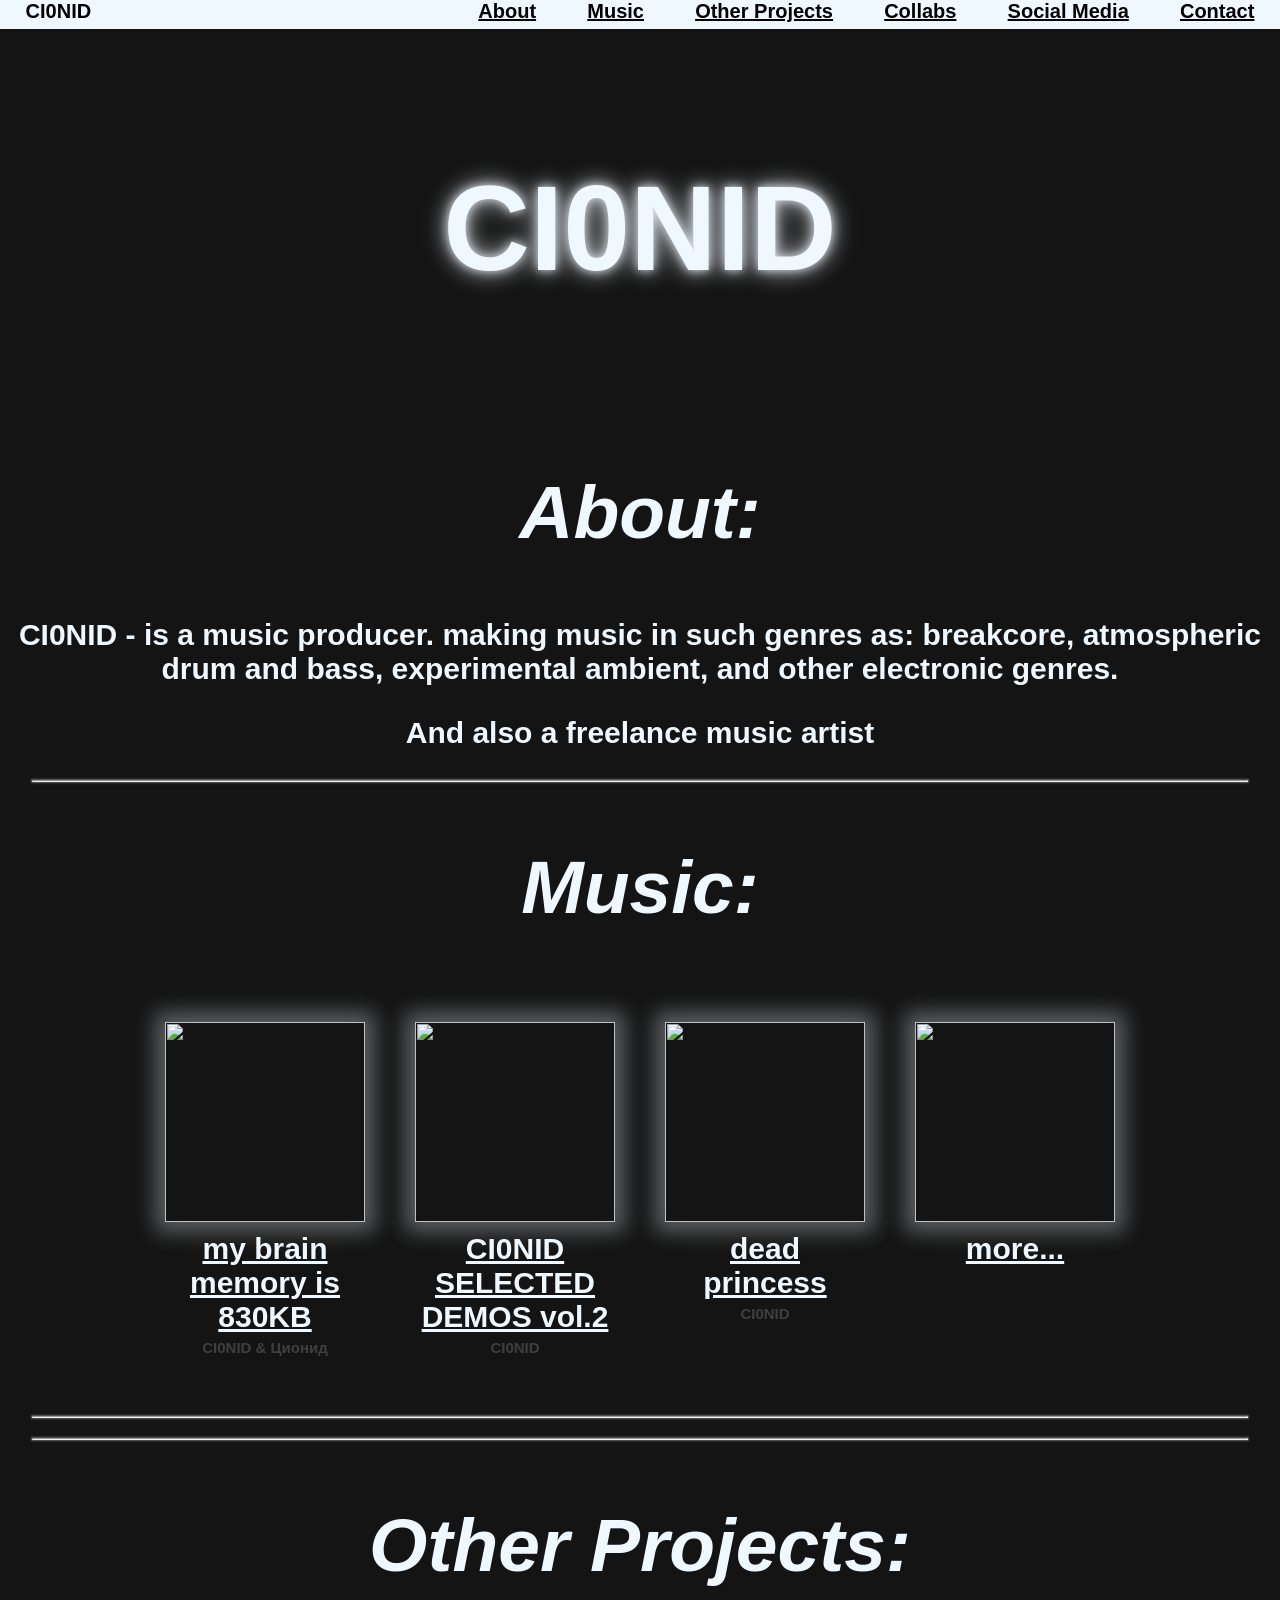
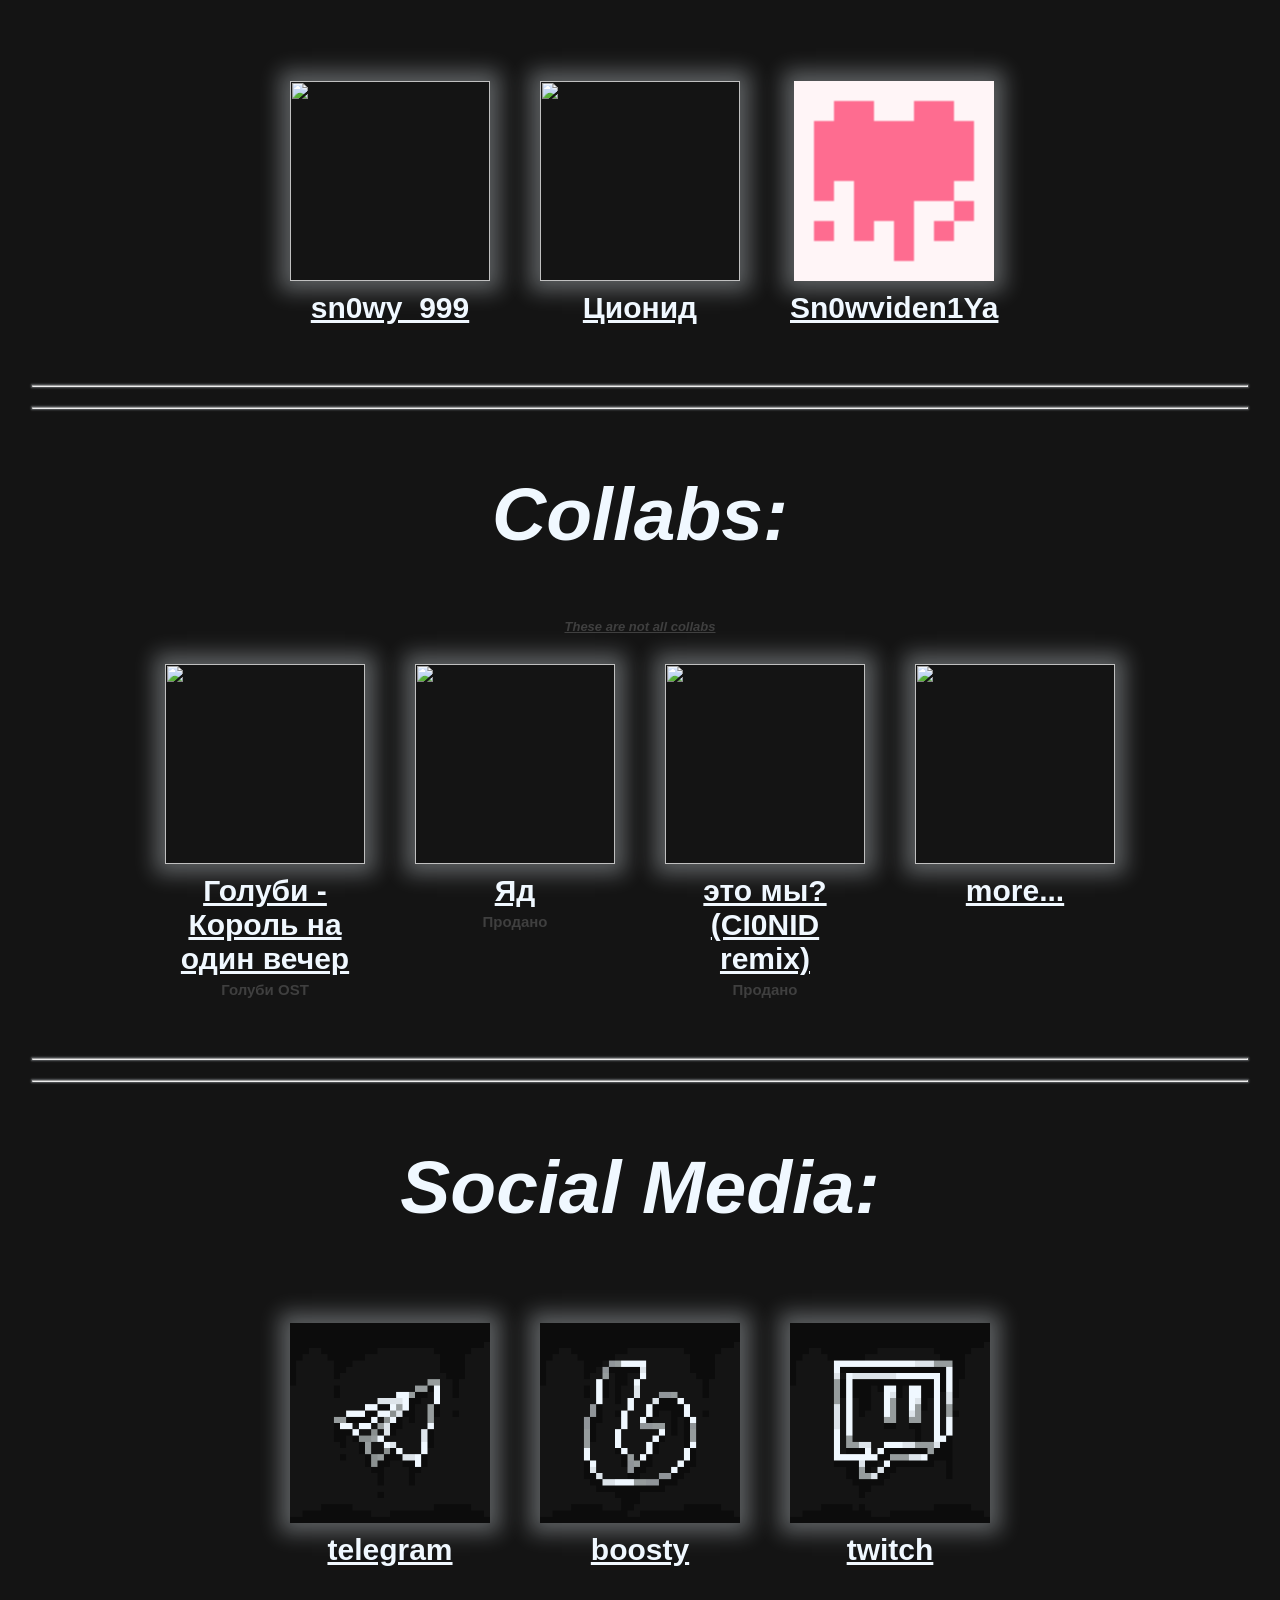
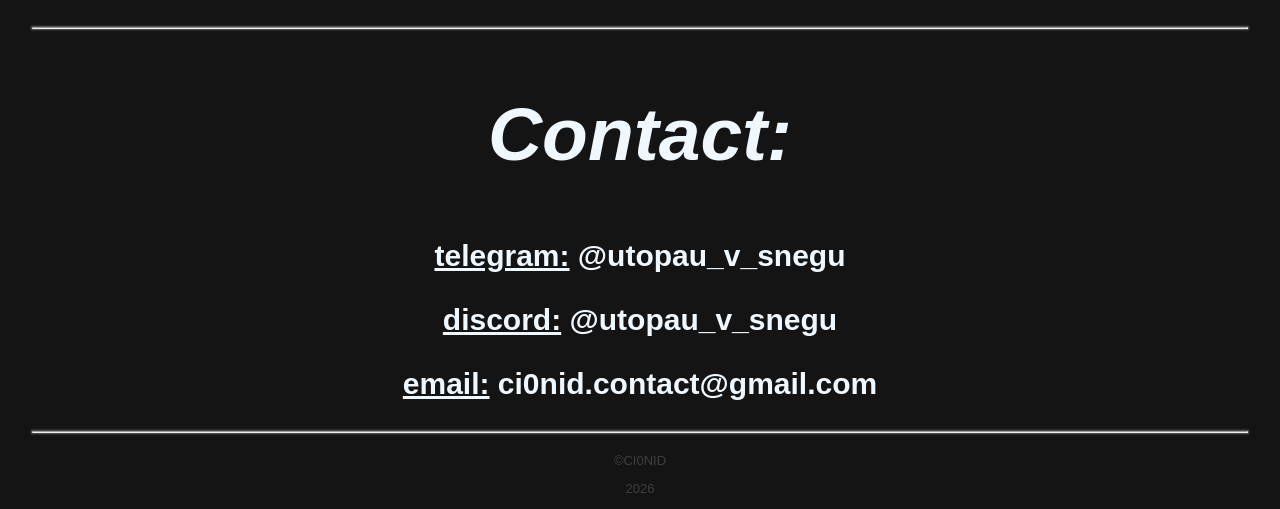
==== index.html @ 6df68ca6 "added my brain memory is 830kb" ====
<html>
  <head>
    <link rel="icon" href="">
    <title> CI0NID </title>
    <link rel="stylesheet" href="style.css" >
    <link rel="icon" href="pics/icon.jpg"/>
  </head>
  <body>
    <!-- 
     -->
    <section class="unRegularText">
      <div class="topnav">
        <span id="left">CI0NID</span>
        <!-- -->
        <span id="right"><a href="#Contact">Contact</a></span>
        <span id="right"><a href="#Social Media">Social Media</a></span>
        <span id="right"><a href="#Collabs">Collabs</a></span>
        <span id="right"><a href="#Other Projects">Other Projects</a></span>
        <span id="right"><a href="#Music">Music</a></span>
        <span id="right"><a href="#About">About</a></span>
      </div>
    </section>
    
    <section class="nothing">
      <h1>...</h1>
    </section>
    
  <section class="mainTitle-container">
    <div class="mainTitle">
      <h2>CI0NID</h2>
    </div>
  </section>
    
    <section class="About">
      <section class="title">
      <i> <h2 id="About"> About: </h2> </i>
      </section>
      <!-- -->
      <section class="regularText">
      <p> CI0NID - is a music producer. making music in such genres as: 
          breakcore, atmospheric drum and bass, experimental ambient, and other electronic genres. </p>
          <p> And also a freelance music artist </p>
      </section>
    </section>

    <section class="hr"> <hr> </section>

    <section class="Music">
      
      <section class="title">
      <i> <h2 id="Music"> Music: </h2> </i>
      </section>
      
      <section class="regularText">
        <div class="blocks">          

          <div class="block"> 
          <div class="hint">
            <!-- 1 -->
            <a href="https://band.link/khoi5">
            <img src="https://f4.bcbits.com/img/a3618417692_10.jpg" width="200" height="200" class="shadow"> 
            <div class="block_desc"> my brain memory is 830KB </div> </a>
            <div class="block_desc2"> CI0NID & Ционид </div>
            
            <div class="hint-content">
              <span id="decor"> <p> release date: </p> </span> <p> 28 Aug. 2026 </p>
              <br> <p> </p>
              <span id="decor"> <p> genre: </p> </span> <p>Breakcore, chiptune</p>
              <br> <p> </p>
              <span id="decor"> <p> release type: </p> </span> <p> Single </p>
            </div>

          </div>
        </div>

        <div class="block"> 
          <div class="hint">
            <!-- 2 -->
            <a href="https://band.link/KCGxO">
            <img src="https://music-bandlink.s3.yandex.net/img/bandlinks/cda740f5-0701-46ad-b7e4-15a58ca46d18_1120_1120.jpeg" width="200" height="200" class="shadow"> 
            <div class="block_desc"> CI0NID SELECTED DEMOS vol.2 </div> </a>
            <div class="block_desc2"> CI0NID </div>
            
            <div class="hint-content">
              <span id="decor"> <p> release date: </p> </span> <p> 14 Aug. 2026 </p>
              <br> <p> </p>
              <span id="decor"> <p> genre: </p> </span> <p>electronic, various</p>
              <br> <p> </p>
              <span id="decor"> <p> release type: </p> </span> <p> Album </p>
            </div>
            

          </div>
        </div>

        <div class="block"> 
          <div class="hint">
            <!-- 3 -->
            <a href="https://band.link/6anlf">
            <img src="https://avatars.yandex.net/get-music-content/17730916/224036f3.a.42144803-1/m1000x1000" width="200" height="200" class="shadow"> 
            <div class="block_desc"> dead princess </div> </a>
            <div class="block_desc2"> CI0NID </div>
            
            <div class="hint-content">
              <span id="decor"> <p> release date: </p> </span> <p> 10 Jul. 2026 </p>
              <br> <p> </p>
              <span id="decor"> <p> genre: </p> </span> <p> Breakcore, Jungle, dnb </p>
              <br> <p> </p>
              <span id="decor"> <p> release type: </p> </span> <p> Single </p>
            </div>


          </div>
        </div>

        <div class="block"> 
          <div class="hint">
            <a href="https://ci0nid.bandcamp.com">
            <img src="pics/more.png" width="200" height="200" class="shadow">
            <div class="block_desc"> more... </div> </a>

            <div class="hint-content">
              <p> more music in my bandcamp! </p>
              <br> <p> </p>
              <a href="music_links"> <p> other music links </p> </a>
            </div>

          </div>
        </div>

        </div>
        
      </section>
    </section>

    <section class="hr"> <hr> </section>

    <section class="hr"> <hr> </section>

    <section class="Other Projects">
      <section class="title">
      <i> <h2 id="Other Projects"> Other Projects: </h2> </i>
      </section>
      
      <section class="regularText">
        <div class="blocks">

          <div class="block"> 
            <div class="hint">
            <a href="sn0wy_999">
            <img src="pics/sn0wy_999 pfp.png" width="200" height="200" class="shadow"> 
            <div class="block_desc"> sn0wy_999 </div> </a>
            
            <div class="hint-content">
              <span id="decor"> <p> debute date: </p> </span> <p> 14 Nov. 2025 </p>
              <br> <p> </p>
              <span id="decor"> <p> genres: </p> </span> <p> vocaloid, witch house, shoegaze </p>
              <br> <p> </p>
              <span id="decor"> <p> status: </p> </span> <p> active </p>
            </div>

            </div>
          </div>

        <div class="block"> 
          <div class="hint">
            <a href="tsionid">
            <img src="pics/cionid pfp.jpg" width="200" height="200" class="shadow"> 
            <div class="block_desc"> Ционид </div> </a>
            
            <div class="hint-content">
              <span id="decor"> <p> debute date: </p> </span> <p> 14 Nov. 2022 </p>
              <br> <p> </p>
              <span id="decor"> <p> genres: </p> </span> <p>chiptune, ambient, experimental</p>
              <br> <p> </p>
              <span id="decor"> <p> status: </p> </span> <p>not active</p>
            </div>

          </div>
        </div>

        <div class="block"> 
          <div class="hint">
            <a href="Sn0wviden1Ya.htm">
            <img src="Sn0wviden1Ya_files\logo heart.png" width="200" height="200" class="shadow"> 
            <div class="block_desc"> Sn0wviden1Ya </div> </a>
            
            <div class="hint-content">
              <span id="decor"> <p> debute date: </p> </span> <p> 13 Dec. 2024 </p>
              <br> <p> </p>
              <span id="decor"> <p> genres: </p> </span> <p>Digital hardcore, krushclub, БJI3B0THRcore</p>
              <br> <p> </p>
              <span id="decor"> <p> status: </p> </span> <p>partly active</p>
            </div>

          </div>
        </div>

        </div>

      </section>
    </section>

    <section class="hr"> <hr> </section>

    <section class="hr"> <hr> </section>

    <section class="Collabs">
      <section class="title">
      <i> <h2 id="Collabs"> Collabs: </h2> </i>
      <i><span id="decor2"> These are not all collabs </span></i>
      </section>
      
      <section class="regularText">
        <div class="blocks">
          <!--
          <div class="block"> 
          <div class="hint">
            <a href="link">
            <img src="pics/img" width="200" height="200" class="shadow"> 
            <div class="block_desc"> name </div> </a>
            
            <div class="hint-content">
              <span id="decor"> <p> release date: </p> </span> <p> x x x </p>
              <br> <p> </p>
              <span id="decor"> <p> genre/genres: </p> </span> <p> "genres" </p>
              <br> <p> </p>
              <span id="decor"> <p> release type: </p> </span> <p> "release type" </p>
              <br> <p> </p>
              <span id="decor"> <p> appear in: </p> </span> <p> "appear in" </p>
              <br> <p> </p>
              <span id="decor"> <p> appears as: </p> </span> <p> "appear in" </p>
            </div>
            -->

            <div class="block"> 
          <div class="hint">
            <a href="https://band.link/zVZAW">
            <img src="https://avatars.yandex.net/get-music-content/17730916/1215f997.a.41311723-1/m1000x1000" width="200" height="200" class="shadow"> 
            <div class="block_desc"> Голуби - Король на один вечер </div> </a>
            <div class="block_desc2"> Голуби OST </div>
            
            <div class="hint-content">
              <span id="decor"> <p> release date: </p> </span> <p> 10 Apr. 2026 </p>
              <br> <p> </p>
              <span id="decor"> <p> genre/genres: </p> </span> <p> Ambient, Jazz </p>
              <br> <p> </p>
              <span id="decor"> <p> release type: </p> </span> <p> EP </p>
              <br> <p> </p>
              <span id="decor"> <p> appear in: </p> </span> <p> All </p>
              <br> <p> </p>
              <span id="decor"> <p> appears as: </p> </span> <p> CI0NID </p>
            </div>
          </div>
          </div>

          <div class="block"> 
          <div class="hint">
            <a href="https://band.link/9xiKg">
            <img src="https://avatars.yandex.net/get-music-content/16464214/236b472c.a.38928883-1/m1000x1000" width="200" height="200" class="shadow"> 
            <div class="block_desc"> Яд </div> </a>
            <div class="block_desc2"> Продано </div>
            
            <div class="hint-content">
              <span id="decor"> <p> release date: </p> </span> <p> 26 Dec. 2025 </p>
              <br> <p> </p>
              <span id="decor"> <p> genre/genres: </p> </span> <p> liquid dnb, dnb </p>
              <br> <p> </p>
              <span id="decor"> <p> release type: </p> </span> <p> Album </p>
              <br> <p> </p>
              <span id="decor"> <p> appear in: </p> </span> <p> bassist </p>
              <br> <p> </p>
              <span id="decor"> <p> appears as: </p> </span> <p> CI0NID, sn0wy_999 </p>
            </div>

          </div>
        </div>

          <div class="block"> 
          <div class="hint">
            <a href="https://prodano2.bandcamp.com/track/ci0nid-remix/">
            <img src="https://avatars.yandex.net/get-music-content/16464214/8970bf29.a.37737210-1/m1000x1000" width="200" height="200" class="shadow"> 
            <div class="block_desc"> это мы? (CI0NID remix) </div> </a>
            <div class="block_desc2"> Продано </div>
            
            <div class="hint-content">
              <span id="decor"> <p> release date: </p> </span> <p> 29 Aug. 2025 </p>
              <br> <p> </p>
              <span id="decor"> <p> genre/genres: </p> </span> <p> breakcore, atmospheric dnb </p>
              <br> <p> </p>
              <span id="decor"> <p> release type: </p> </span> <p> remix, single </p>
              <br> <p> </p>
              <span id="decor"> <p> appear in: </p> </span> <p> это мы? (CI0NID remix) </p>
              <br> <p> </p>
              <span id="decor"> <p> appears as: </p> </span> <p> CI0NID </p>
            </div>

          </div>
        </div>

        

            <div class="block"> 
            <div class="hint">
            <a href="collabs">
            <img src="pics/more.png" width="200" height="200" class="shadow">
            <div class="block_desc"> more... </div> </a>

            <div class="hint-content">
              <p> more collabs </span> </p>
            </div>

          </div>
        </div>

          

        </div>

        </section>
      </section>

    <section class="hr"> <hr> </section>

    <section class="hr"> <hr> </section>

    <section class="Other Projects">
      <section class="title">
      <i> <h2 id="Social Media"> Social Media: </h2> </i>
      </section>
      
      <section class="regularText">
        <div class="blocks">

          <div class="block"> 
          <div class="hint">
            <a href="https://t.me/ci0nid">
            <img src="pics/tg icon.png" width="200" height="200" class="shadow"> 
            <div class="block_desc"> telegram </div> </a>
            
            <div class="hint-content">
              <span id="center"><span id="decor"> <p> <a href="https://t.me/ci0nid">t.me/ci0nid</a> </p> </span> </span>
            </div>

          </div>
        </div>

        <div class="block"> 
          <div class="hint">
            <a href="https://boosty.to/ci0nid">
            <img src="pics/boosty icon.png" width="200" height="200" class="shadow"> 
            <div class="block_desc"> boosty </div> </a>
            
            <div class="hint-content">
              <span id="center"><span id="decor"> <p> <a href="https://boosty.to/ci0nid">boosty.to/ci0nid</a> </p> </span> </span>
            </div>

          </div>
        </div>

        <div class="block"> 
          <div class="hint">
            <a href="https://www.twitch.tv/ci0nid_">
            <img src="pics/twitch icon.png" width="200" height="200" class="shadow"> 
            <div class="block_desc"> twitch </div> </a>
            
            <div class="hint-content">
              <span id="center"><span id="decor"> <p> <a href="https://www.twitch.tv/ci0nid_">www.twitch.tv/ci0nid_</a> </p> </span> </span>
            </div>

          </div>
        </div>

        </div>

        </section>
      </section>

    <section class="hr"> <hr> </section>

    <section class="Contact">
      <section class="title">
      <i> <h2 id="Contact"> Contact: </h2> </i>
      </section>
      
      <section class="regularText">
        <p> <span id="decor"> telegram:</span> @utopau_v_snegu
        <p> <span id="decor">discord:</span> @utopau_v_snegu
        <p> <span id="decor">email:</span> ci0nid.contact@gmail.com
      </section>
    </section>

    <section class="hr"> <hr> </section>
    
    <section class="smallTextAtTheEndOfPage">
      <p> ©CI0NID </p>
      <p> 2026 </p>
    </section>

    <!-- 
    <section class="nothing">
      <h1>...</h1>
    </section>

    <h1> SITE UNDER DEVELOPMENT </h1>
    <h1> SITE UNDER DEVELOPMENT </h1>
    <h1> SITE UNDER DEVELOPMENT </h1>
    <h1> SITE UNDER DEVELOPMENT </h1>
    
    <p> hello world! </p>
    -->

    <!--




            <a href="https://band.link/wXulC">
            <img src="https://avatars.yandex.net/get-music-content/17696724/6a279299.a.41863887-1/m1000x1000" width="200" height="200" class="shadow"> 
            <div class="block_desc"> sad tracks for deep sorrow </div> </a>
            <div class="block_desc2"> CI0NID (feat. leyt1kk, m0onray) </div>
            
            <div class="hint-content">
              <span id="decor"> <p> release date: </p> </span> <p> 12 Jun. 2026 </p>
              <br> <p> </p>
              <span id="decor"> <p> genre: </p> </span> <p> Breakcore, Jungle, dnb </p>
              <br> <p> </p>
              <span id="decor"> <p> release type: </p> </span> <p> Album </p>
            </div>



            <a href="https://band.link/iQ5PS">
            <img src="https://avatars.yandex.net/get-music-content/19752797/16774ebd.a.41890746-1/m1000x1000" width="200" height="200" class="shadow"> 
            <div class="block_desc"> <span id="perenos">ch1ldr3nsdraw1ngs</span> </div> </a>
            <div class="block_desc2"> sn0wy_999 </div>
            
            <div class="hint-content">
              <span id="decor"> <p> release date: </p> </span> <p> 22 May. 2026 </p>
              <br> <p> </p>
              <span id="decor"> <p> genre: </p> </span> <p>shoegaze, vocaloid, V A P O R W A V E </p>
              <br> <p> </p>
              <span id="decor"> <p> release type: </p> </span> <p> Single </p>
            </div>



            <a href="https://band.link/Hcnvm">
            <img src="https://avatars.yandex.net/get-music-content/17740720/d5fad63a.a.41423672-1/m1000x1000" width="200" height="200" class="shadow"> 
            <div class="block_desc"> memories-delete-083 </div> </a>
            <div class="block_desc2"> CI0NID & sn0wy_999 </div>
            
            <div class="hint-content">
              <span id="decor"> <p> release date: </p> </span> <p> 24 Apr. 2026 </p>
              <br> <p> </p>
              <span id="decor"> <p> genre: </p> </span> <p> atmospheric DnB, DnB, vocaloid</p>
              <br> <p> </p>
              <span id="decor"> <p> release type: </p> </span> <p> single </p>
            </div>


            <a href="https://band.link/E8jlS">
            <img src="pics\thumbn png.png" width="200" height="200" class="shadow"> 
            <div class="block_desc"> CI0NID SELECTED DEMOS vol.1 </div> </a>
            <div class="block_desc2"> CI0NID </div>
            
            <div class="hint-content">
              <span id="decor"> <p> release date: </p> </span> <p> 23 Jan. 2026 </p>
              <br> <p> </p>
              <span id="decor"> <p> genre: </p> </span> <p>electronic, various</p>
              <br> <p> </p>
              <span id="decor"> <p> release type: </p> </span> <p> Album </p>
            </div>

            <a href="https://ci0nid.bandcamp.com/track/limited">
            <img src="https://avatars.yandex.net/get-music-content/16616584/f307822f.a.38928865-1/m1000x1000" width="200" height="200" class="shadow">
            <div class="block_desc"> limited </div> </a>
            <div class="block_desc2"> CI0NID, sn0wy_999 </div>

            <div class="hint-content">
              <span id="decor"> <p> release date: </p> </span> <p> 28 Nov. 2025 </p>
              <br> <p> </p>
              <span id="decor"> <p> genre: </p> </span> <p>atmospheric dnb, breakcore, vocaloid</p>
              <br> <p> </p>
              <span id="decor"> <p> release type: </p> </span> <p> single </p>
            </div>

          </div>
        </div>


            <a href="https://ci0nid.bandcamp.com/track/cant">
            <img src="https://avatars.yandex.net/get-music-content/14270105/c8e6017a.a.38911728-1/m1000x1000" width="200" height="200" class="shadow">
            <div class="block_desc"> cant </div> </a>
            <div class="block_desc2"> sn0wy_999, CI0NID </div>

            <div class="hint-content">
              <span id="decor"> <p> release date: </p> </span> <p> 14 Nov. 2025 </p>
              <br> <p> </p>
              <span id="decor"> <p> genre: </p> </span> <p>atmospheric, witch house, vocaloid</p>
              <br> <p> </p>
              <span id="decor"> <p> release type: </p> </span> <p> single </p>
            </div>


            <a href="https://ci0nid.bandcamp.com/track/memories">
            <img src="https://avatars.yandex.net/get-music-content/16334817/1d99c06d.a.37424199-1/m1000x1000" width="200" height="200" class="shadow">
            <div class="block_desc"> memories </div> </a>
            <div class="block_desc2"> CI0NID </div>

            <div class="hint-content">
              <span id="decor"> <p> release date: </p> </span> <p> 1 Aug. 2025 </p>
              <br> <p> </p>
              <span id="decor"> <p> genre: </p> </span> <p>atmospheric dnb, breakcore</p>
              <br> <p> </p>
              <span id="decor"> <p> release type: </p> </span> <p> single </p>
            </div>


            <a href="https://ci0nid.bandcamp.com/track/yume">
            <img src="https://avatars.yandex.net/get-music-content/15406468/a4e7e0c8.a.38097640-1/m1000x1000" width="200" height="200" class="shadow"> 
            <div class="block_desc"> 夢 (yume) </div> </a>
            <div class="block_desc2"> CI0NID </div>
            
            <div class="hint-content">
              <span id="decor"> <p> release date: </p> </span> <p> 19 Sep. 2025 </p>
              <br> <p> </p>
              <span id="decor"> <p> genre: </p> </span> <p>dance, dnb</p>
              <br> <p> </p>
              <span id="decor"> <p> release type: </p> </span> <p> single </p>
            </div>


            <a href="https://band.link/V2zR0">
            <img src="https://avatars.yandex.net/get-music-content/17655650/1b865567.a.40627959-1/m1000x1000" width="200" height="200" class="shadow"> 
            <div class="block_desc"> the cats purr can save your life </div> </a>
            <div class="block_desc2"> CI0NID ft. sn0wy_999 </div>
            
            <div class="hint-content">
              <span id="decor"> <p> release date: </p> </span> <p> 6 Mar. 2026 </p>
              <br> <p> </p>
              <span id="decor"> <p> genre: </p> </span> <p>breakcore, Jungle, DnB, vocaloid</p>
              <br> <p> </p>
              <span id="decor"> <p> release type: </p> </span> <p> Album </p>
            </div>
            

            <a href="https://band.link/oSZea">
            <img src="https://avatars.yandex.net/get-music-content/17681324/25e52198.a.41018662-1/m1000x1000" width="200" height="200" class="shadow"> 
            <div class="block_desc"> I should stop dreaming / Failure </div> </a>
            <div class="block_desc2"> sn0wy_999 </div>
            
            <div class="hint-content">
              <span id="decor"> <p> release date: </p> </span> <p> 27 Mar. 2026 </p>
              <br> <p> </p>
              <span id="decor"> <p> genre: </p> </span> <p>vocaloid, witch house, shoegaze</p>
              <br> <p> </p>
              <span id="decor"> <p> release type: </p> </span> <p> EP </p>
            </div>

          </div>
        </div>
      -->

  </body>
---- style.css ----
body {
  background-color: #141414;
  color: aliceblue;
  font-family: Verdana, Geneva, Tahoma, sans-serif;
  
  margin: 0;
  
  
}

a:link {color: aliceblue;}
a:visited {color: aliceblue;}

.smallTextAtTheEndOfPage{
  color: #3f3f3f;
  font-size: small;
  text-align: center;
}

.title {
  font-size: 50;
  font-style: italic;
  text-align: center;
  font-weight: 900;
}

.mainTitle-container {
  display: block;
  height: auto; 
  min-height: 100px; 
  overflow: hidden; 
  position: relative;
  text-align: center;
  padding: 20px 0; 
  z-index: -1;
}

.mainTitle {
  font-size: 80px;
  text-align: center;
  font-weight: 900;
  color: aliceblue;
  text-shadow: 
    0 0 10px rgba(240, 248, 255, 0.8),
    0 0 20px rgba(240, 248, 255, 0.6),
    0 0 30px rgba(240, 248, 255, 0.4);
  animation: waterPulse 2s ease-in-out infinite;
  transform-origin: center;
  display: inline-block;
  margin: 0;
  padding: 0;
  line-height: 1;
  position: relative; 
  z-index: 1; 
}

@keyframes waterPulse {
  0%, 100% {
    transform: scale(1) translateY(0);
    text-shadow: 
      0 0 30px rgba(240, 248, 255, 0.4);
    filter: hue-rotate(0deg) blur(0px);
  }
  50% {
    transform: scale(1.03) translateY(-2px);
    text-shadow: 
      0 0 45px rgba(240, 248, 255, 0.6);
    filter: hue-rotate(5deg) blur(0.3px);
  }
}

.regularText {
  font-size: 30;
  text-align: center;
  font-weight: 900;
}

.unRegularText {
  font-size: 20;
  font-weight:bold;
  a:visited {color: black;}
  a:link {color: black;}
}

.topnav {
  position: fixed;
  background-color: aliceblue;
  top: auto;
  width: 100%;
  height:fit-content;
  padding-bottom: 0.5%;
  padding-top: 0%;
  color: black;
  a:visited {color: black;}
  a:link {color: black;}
  z-index: 3;
}

#left{
     float:left;
     margin-left: 2%;
}
#right{
     float:right;
     margin-right: 2%;
     margin-left: 2%;
}
#center{
     text-align: center;
}

#decor{
     text-decoration: underline;
}

#space{
     text-decoration: none;
     color: #141414;
}

#decor2{
     text-decoration: underline;
     color: #3f3f3f;
     font-size: small
}

#sn0wy_text_999{
  color: #fb607f;
}

.nothing{
  color: #141414;
  text-align: center;
}


.hint{
  position: relative;
  display: inline-block;
  width: fit-content;
  margin: 0 auto;
  transition: all 0.3s ease;
}

.hint-content{
  max-height: 0;
  opacity: 0;
  overflow: hidden;
  position: relative;
  background-color: aliceblue;
  min-width: 160px;
  z-index: 1;
  transform: scaleY(0);
  transform-origin: top;
  transition: all 0.3s ease;
  color: black;
  margin-top: 10px;
  max-width: 95%;
  font-size: medium;
  font-weight: 1000;
  text-align: left;
  a:visited {color: black}
  a:link {color: black;}
}

.hint:hover .hint-content {
  max-height:1000;
  opacity: 1;
  transform: scaleY(1);
  padding: 12px 16px;
}

.hint:hover {
  padding-bottom: auto;
}

.hint-content p {
  margin: 8px 0;
  color: black;
} 

.hr {
  background-color: aliceblue;
  height: 2px;
  width: 95%;
  margin: 20px auto;
  box-shadow: 0px 0px 2px 1px rgba(240, 248, 255, 0.33);
} 

.shadow{
  box-shadow: 0px 0px 20px 10px rgba(240, 248, 255, 0.33);
}

.blocks {
    display: flex;
    justify-content: center;
    flex-wrap: wrap;
    gap: 30px;
    padding: 20px;
}

.block {
    text-align: center;
    width: 200px;
    color: aliceblue;
    display: flex;
    flex-direction: column;
    align-items: center;
    margin: 10px;
} 

#perenos {
  word-break: break-all; 
}

.block_desc {
  margin-top: 10px;
  font-size: 30px;
  text-align: center;
}

.block_desc2 {
  margin-top: 5px;
  color: #3f3f3f;
  font-size: 15px;
  text-align: center;
  text-decoration:none;
}

/*.hint{
  position: relative;
  display: inline-block;
}

.hint-content{
  display: none;
  position: absolute;
  background-color: #f1f1f1;
  min-width: 160px;
  box-shadow: 0px 8px 16px 0px rgba(0,0,0,0.2);
  z-index: 1;
  transform: scaleY(0)
}

.hint:hover .hint-content {display: block; z-index: 2; transform: scaleY(1); } .hr {margin: auto; transition: margin-bottom 0.4s ease;}

.hint-content a {
    color: black;
    padding: 12px 16px;
    text-decoration: none;
    display: block;
}

.hr{
  background-color: aliceblue;
  height: 0.5%;
  width: 95%;
  margin: 3%;
  position: static;
  box-shadow: 0px 0px 2px 1px rgba(240, 248, 255, 0.33);
}*/

/*
.block {
    text-align: center;
    width: 150px;
    background-color: #1a1a1a;
    color: white;
    display: inline;
    justify-content: center;
    margin: auto;
    gap: 15%;
    flex-direction: row;
}

.block_desc {
  display: flex;
  flex-direction: column;
  justify-content: space-between;
}
*/

/*
.leftText {
  text-align: left;
  margin: 2%;
}

.rightText {
  text-align: right;
  margin: 2%;
}
*/
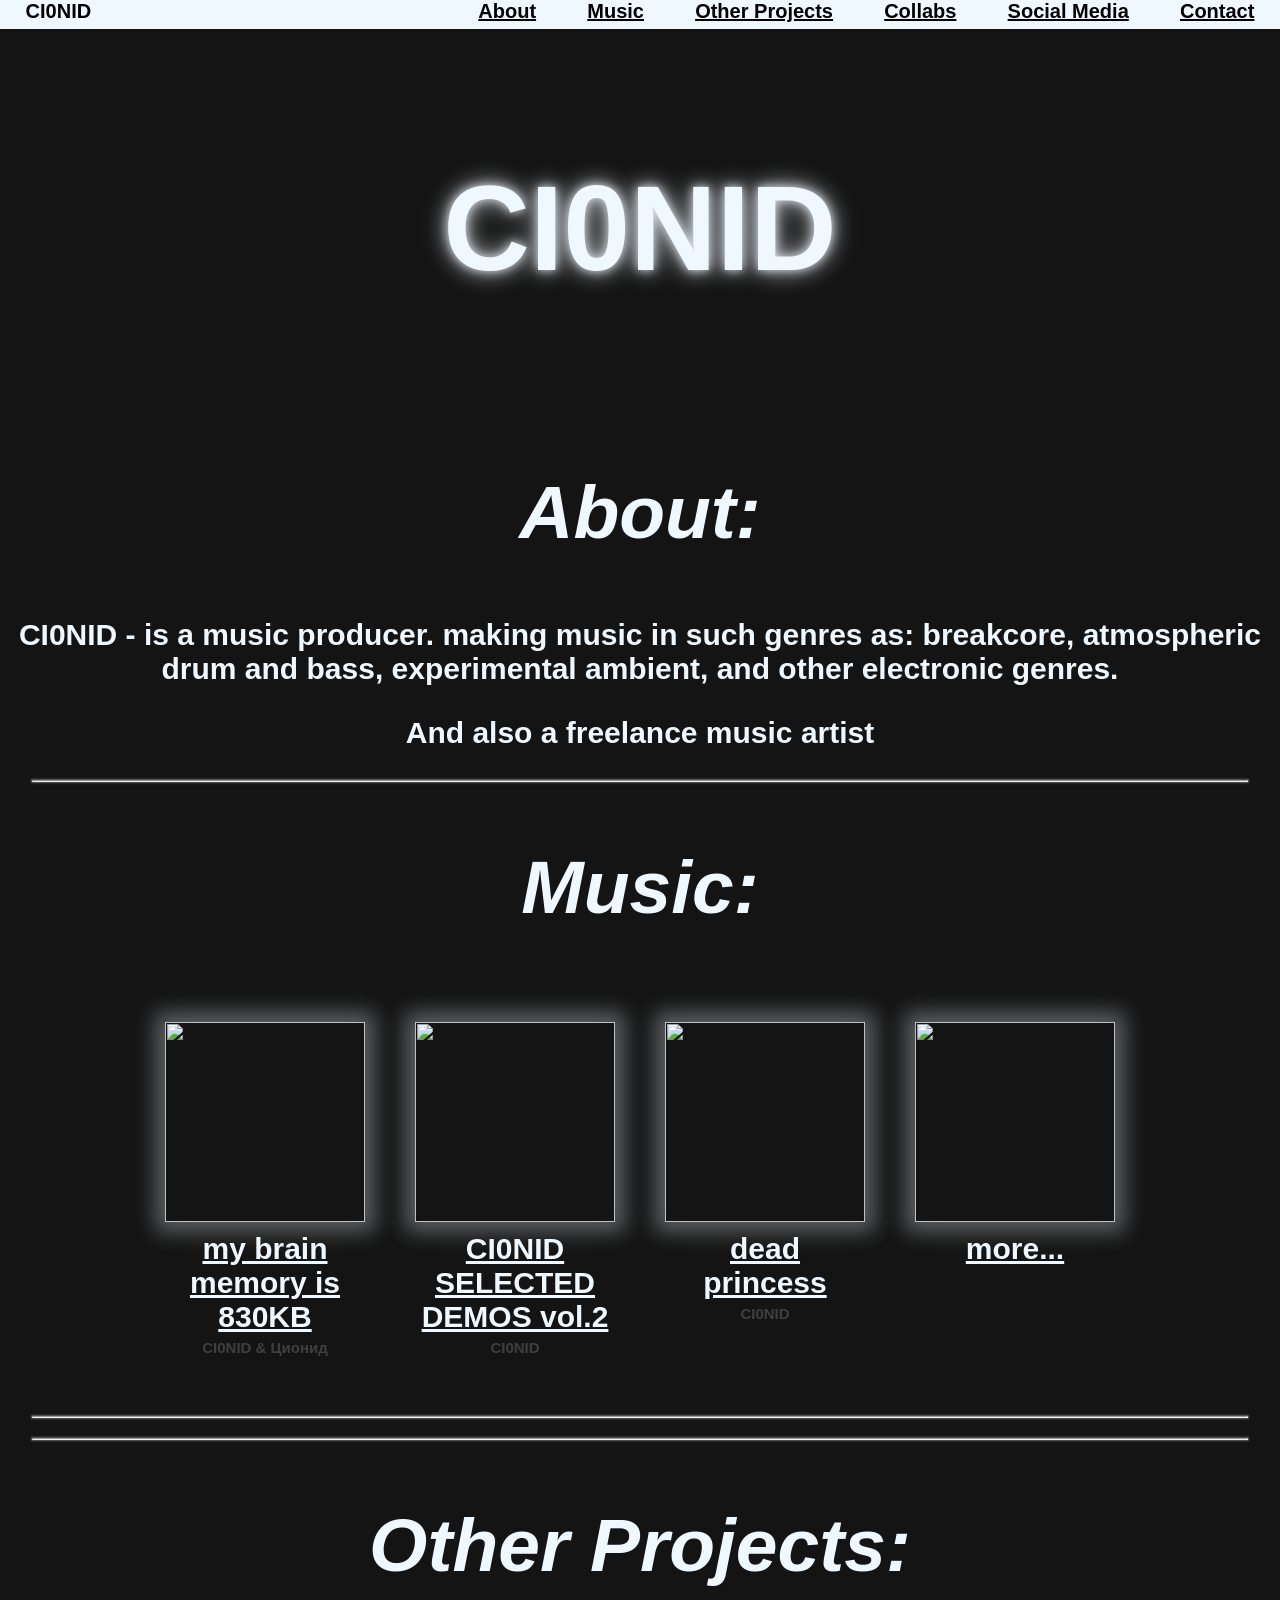
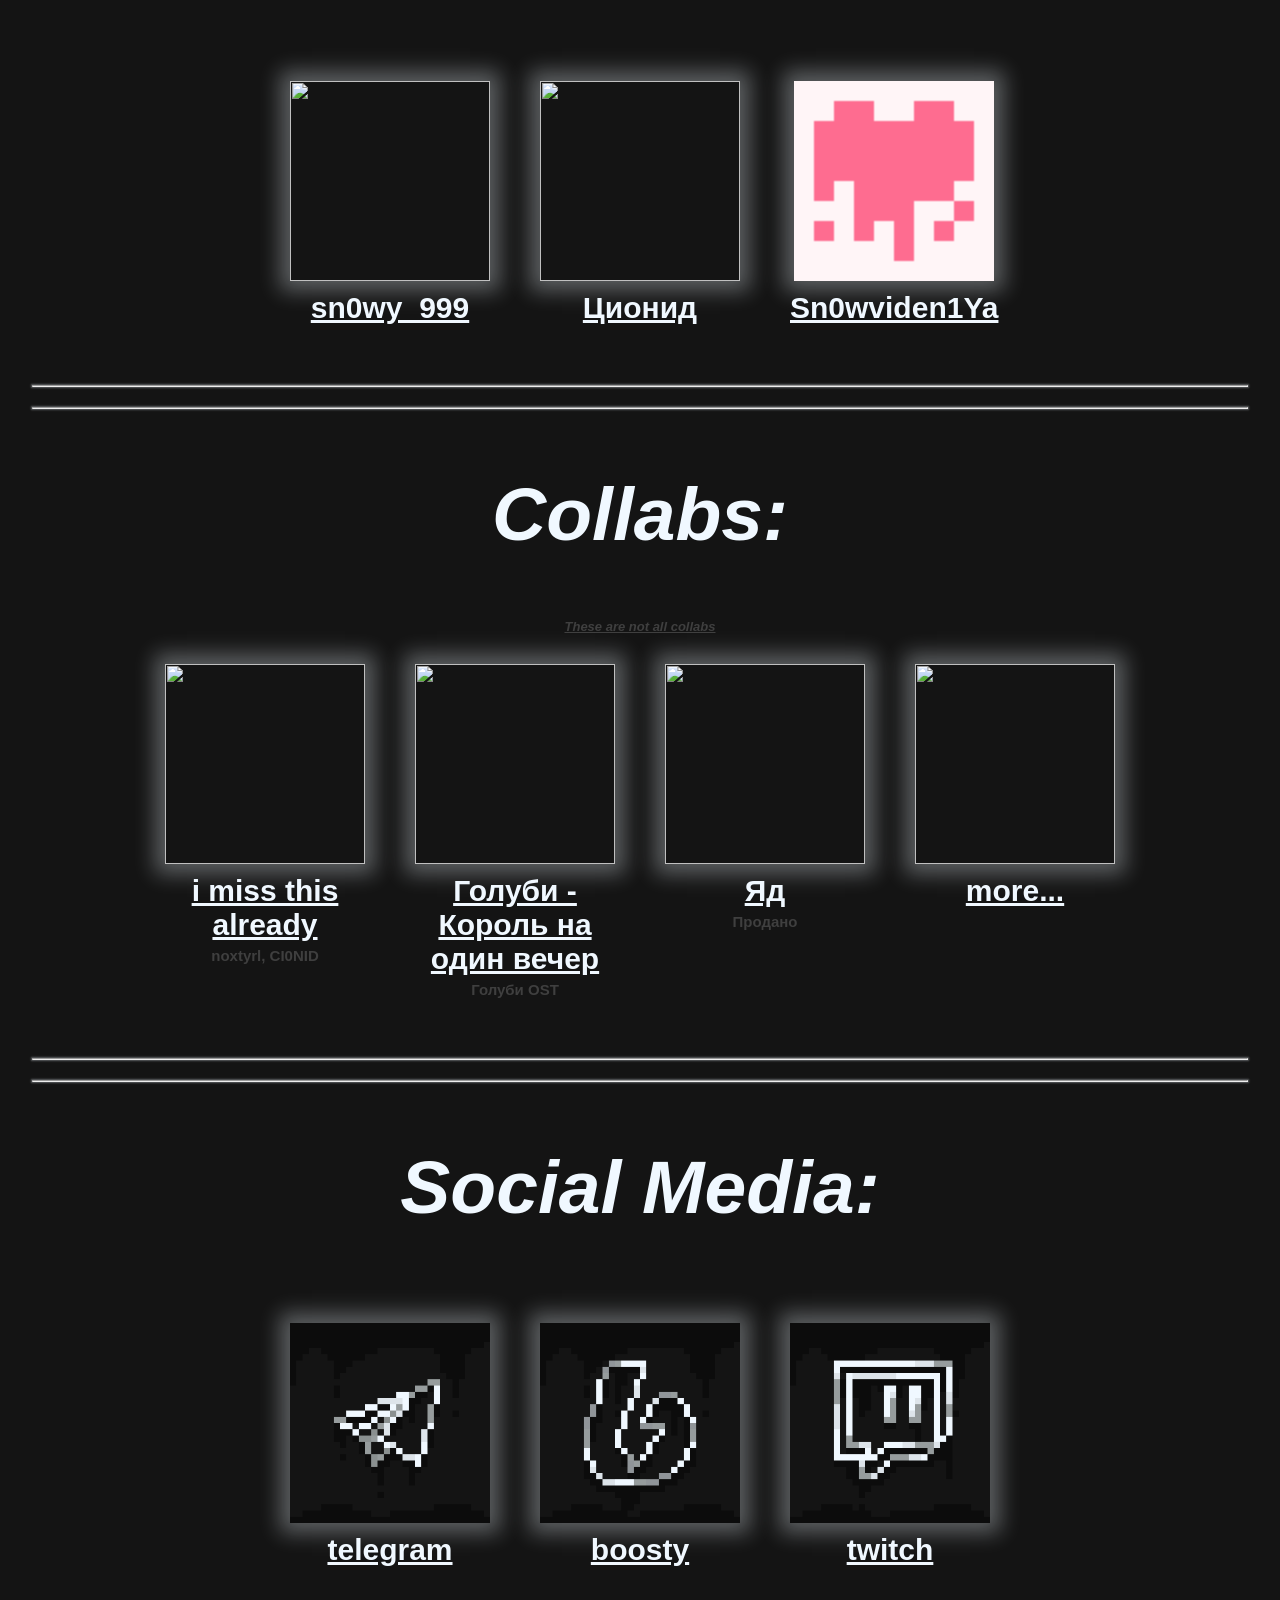
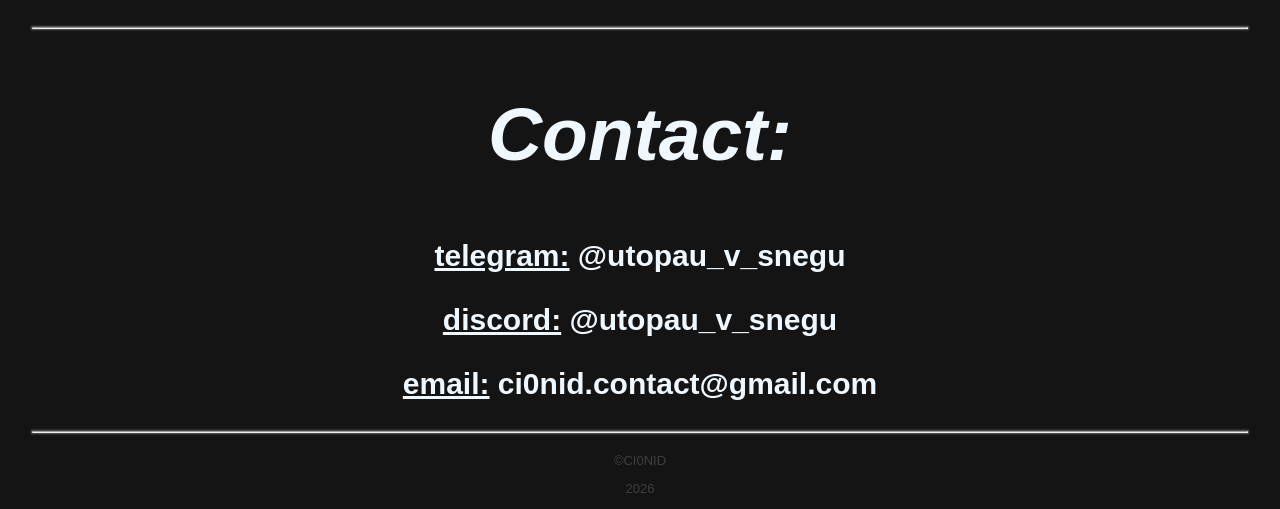
==== commit c978f47c: "added i miss this already" ====
--- a/index.html
+++ b/index.html
@@ -234,6 +234,29 @@
             -->
 
             <div class="block"> 
+            <div class="hint">
+            <a href="https://band.link/RjGZ8">
+            <img src="https://avatars.yandex.net/get-music-content/17770778/93dc970e.a.43703379-1/m1000x1000" width="200" height="200" class="shadow"> 
+            <div class="block_desc"> i miss this already </div> </a>
+            <div class="block_desc2"> noxtyrl, CI0NID </div>
+
+            <div class="hint-content">
+              <span id="decor"> <p> release date: </p> </span> <p> 4 Sept. 2026 </p>
+              <br> <p> </p>
+              <span id="decor"> <p> genre/genres: </p> </span> <p> Breakcore, Jungle </p>
+              <br> <p> </p>
+              <span id="decor"> <p> release type: </p> </span> <p> Single </p>
+              <br> <p> </p>
+              <span id="decor"> <p> appear in: </p> </span> <p> i miss this already </p>
+              <br> <p> </p>
+              <span id="decor"> <p> appears as: </p> </span> <p> CI0NID </p>
+            </div>
+
+
+          </div>
+          </div>
+
+          <div class="block"> 
           <div class="hint">
             <a href="https://band.link/zVZAW">
             <img src="https://avatars.yandex.net/get-music-content/17730916/1215f997.a.41311723-1/m1000x1000" width="200" height="200" class="shadow"> 
@@ -251,8 +274,9 @@
               <br> <p> </p>
               <span id="decor"> <p> appears as: </p> </span> <p> CI0NID </p>
             </div>
-          </div>
-          </div>
+
+          </div>
+        </div>
 
           <div class="block"> 
           <div class="hint">
@@ -271,28 +295,6 @@
               <span id="decor"> <p> appear in: </p> </span> <p> bassist </p>
               <br> <p> </p>
               <span id="decor"> <p> appears as: </p> </span> <p> CI0NID, sn0wy_999 </p>
-            </div>
-
-          </div>
-        </div>
-
-          <div class="block"> 
-          <div class="hint">
-            <a href="https://prodano2.bandcamp.com/track/ci0nid-remix/">
-            <img src="https://avatars.yandex.net/get-music-content/16464214/8970bf29.a.37737210-1/m1000x1000" width="200" height="200" class="shadow"> 
-            <div class="block_desc"> это мы? (CI0NID remix) </div> </a>
-            <div class="block_desc2"> Продано </div>
-            
-            <div class="hint-content">
-              <span id="decor"> <p> release date: </p> </span> <p> 29 Aug. 2025 </p>
-              <br> <p> </p>
-              <span id="decor"> <p> genre/genres: </p> </span> <p> breakcore, atmospheric dnb </p>
-              <br> <p> </p>
-              <span id="decor"> <p> release type: </p> </span> <p> remix, single </p>
-              <br> <p> </p>
-              <span id="decor"> <p> appear in: </p> </span> <p> это мы? (CI0NID remix) </p>
-              <br> <p> </p>
-              <span id="decor"> <p> appears as: </p> </span> <p> CI0NID </p>
             </div>
 
           </div>
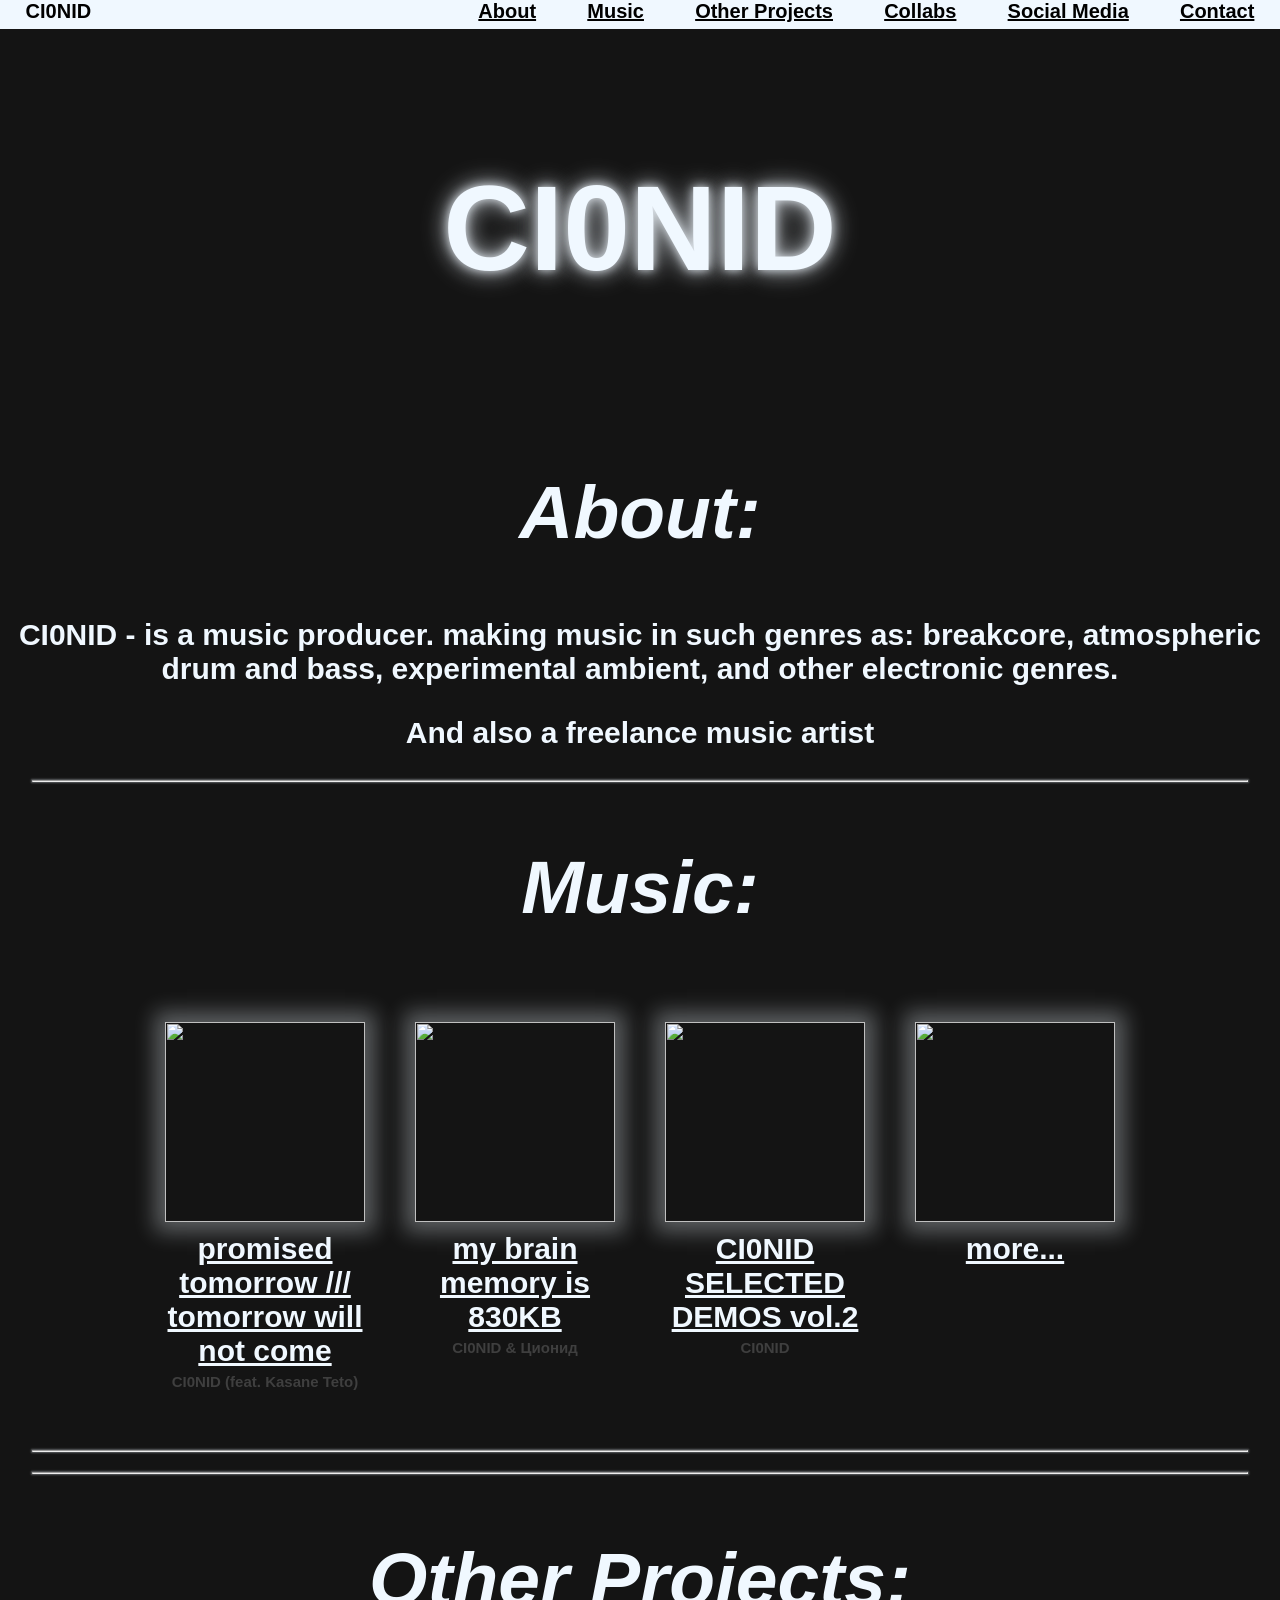
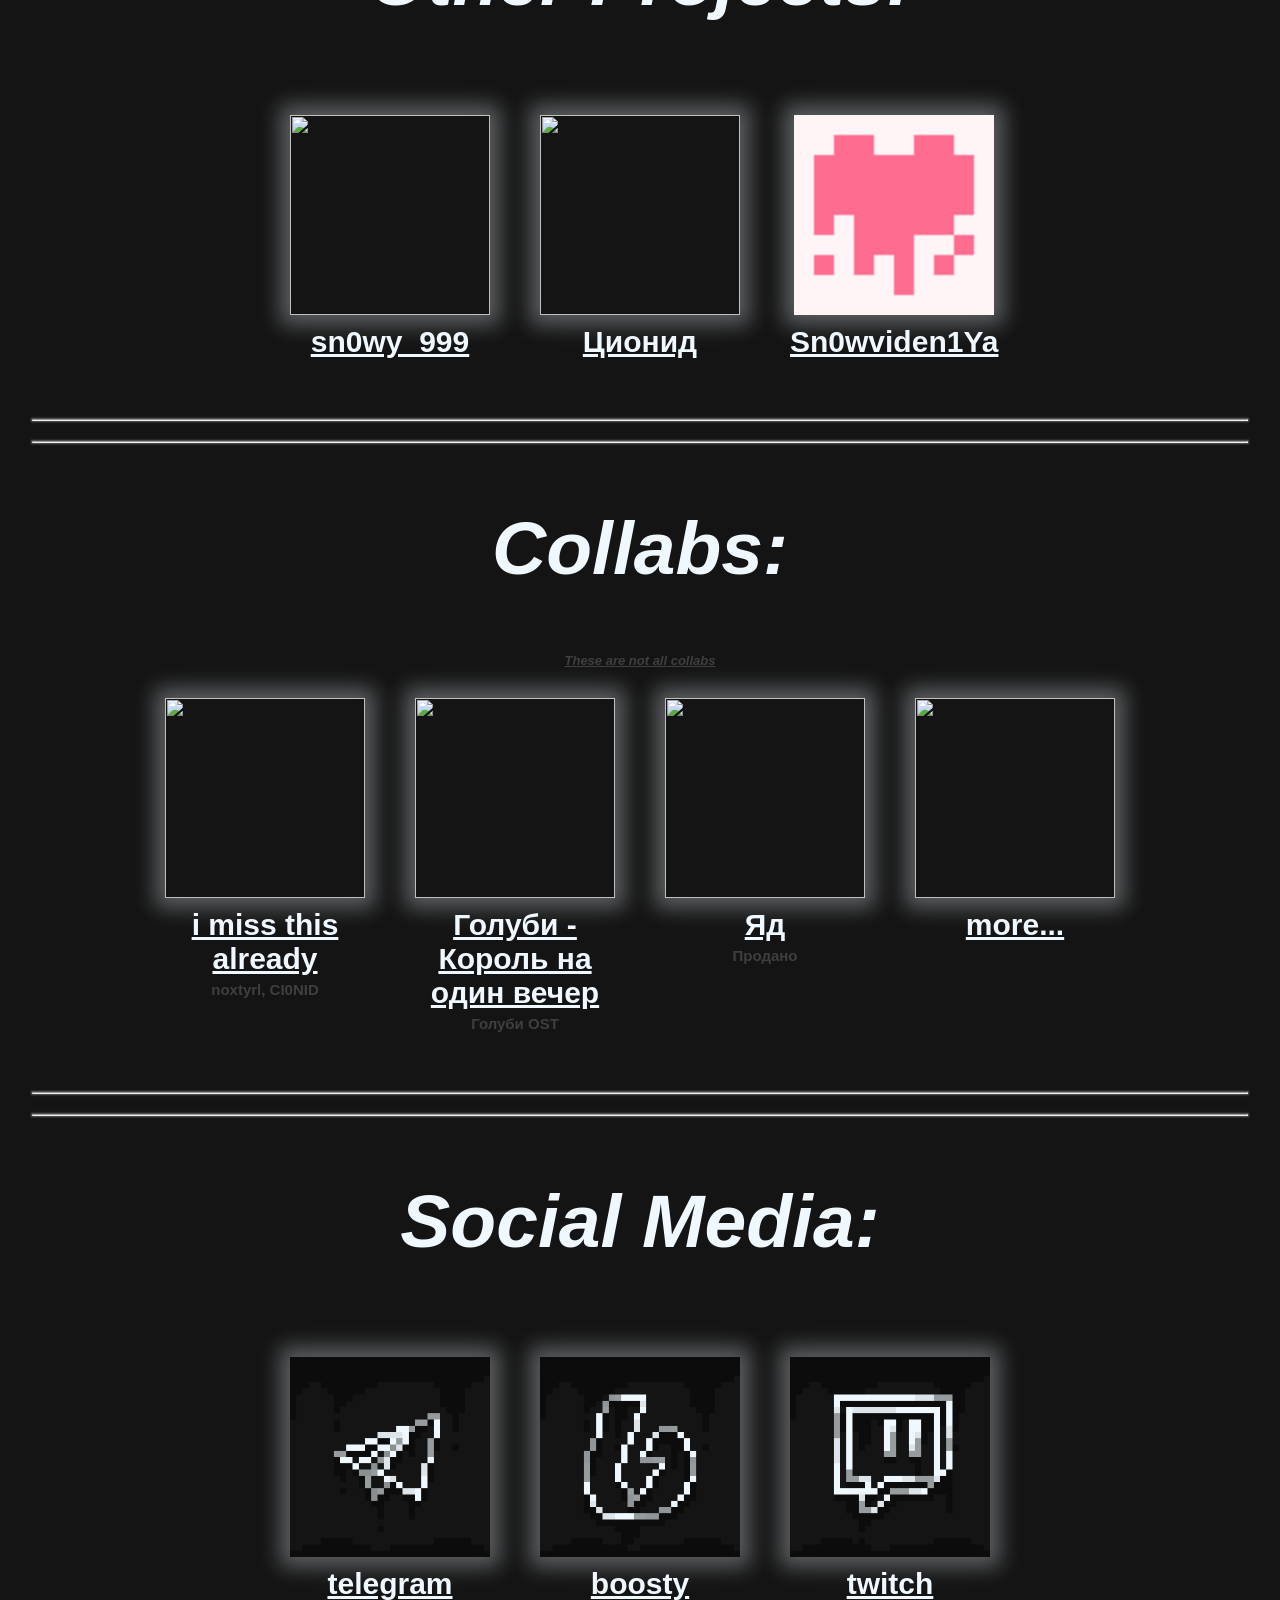
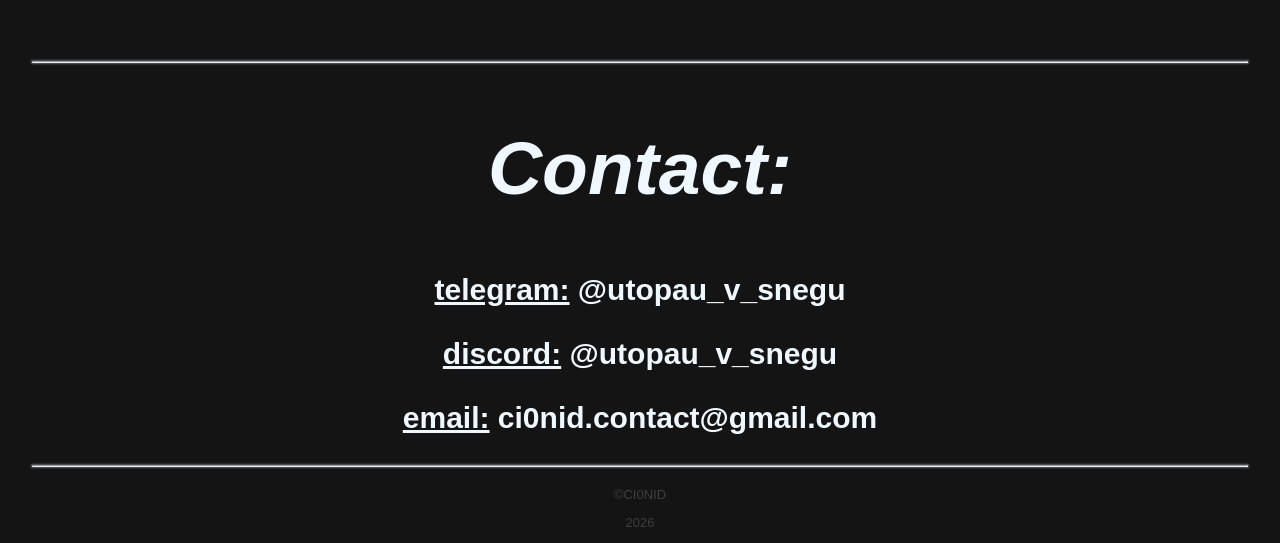
==== commit d7843656: "added promised tomorrow" ====
--- a/index.html
+++ b/index.html
@@ -57,6 +57,25 @@
           <div class="block"> 
           <div class="hint">
             <!-- 1 -->
+            <a href="https://band.link/hfJd1">
+            <img src="https://f4.bcbits.com/img/a1467520471_10.jpg" width="200" height="200" class="shadow"> 
+            <div class="block_desc"> promised tomorrow /// tomorrow will not come </div> </a>
+            <div class="block_desc2"> CI0NID (feat. Kasane Teto) </div>
+            
+            <div class="hint-content">
+              <span id="decor"> <p> release date: </p> </span> <p> 18 Sep. 2026 </p>
+              <br> <p> </p>
+              <span id="decor"> <p> genre: </p> </span> <p>Breakcore, post-rock</p>
+              <br> <p> </p>
+              <span id="decor"> <p> release type: </p> </span> <p> EP </p>
+            </div>
+
+          </div>
+        </div>
+
+        <div class="block"> 
+          <div class="hint">
+            <!-- 2 -->
             <a href="https://band.link/khoi5">
             <img src="https://f4.bcbits.com/img/a3618417692_10.jpg" width="200" height="200" class="shadow"> 
             <div class="block_desc"> my brain memory is 830KB </div> </a>
@@ -69,13 +88,14 @@
               <br> <p> </p>
               <span id="decor"> <p> release type: </p> </span> <p> Single </p>
             </div>
-
-          </div>
-        </div>
-
-        <div class="block"> 
-          <div class="hint">
-            <!-- 2 -->
+            
+
+          </div>
+        </div>
+
+        <div class="block"> 
+          <div class="hint">
+            <!-- 3 -->
             <a href="https://band.link/KCGxO">
             <img src="https://music-bandlink.s3.yandex.net/img/bandlinks/cda740f5-0701-46ad-b7e4-15a58ca46d18_1120_1120.jpeg" width="200" height="200" class="shadow"> 
             <div class="block_desc"> CI0NID SELECTED DEMOS vol.2 </div> </a>
@@ -87,26 +107,6 @@
               <span id="decor"> <p> genre: </p> </span> <p>electronic, various</p>
               <br> <p> </p>
               <span id="decor"> <p> release type: </p> </span> <p> Album </p>
-            </div>
-            
-
-          </div>
-        </div>
-
-        <div class="block"> 
-          <div class="hint">
-            <!-- 3 -->
-            <a href="https://band.link/6anlf">
-            <img src="https://avatars.yandex.net/get-music-content/17730916/224036f3.a.42144803-1/m1000x1000" width="200" height="200" class="shadow"> 
-            <div class="block_desc"> dead princess </div> </a>
-            <div class="block_desc2"> CI0NID </div>
-            
-            <div class="hint-content">
-              <span id="decor"> <p> release date: </p> </span> <p> 10 Jul. 2026 </p>
-              <br> <p> </p>
-              <span id="decor"> <p> genre: </p> </span> <p> Breakcore, Jungle, dnb </p>
-              <br> <p> </p>
-              <span id="decor"> <p> release type: </p> </span> <p> Single </p>
             </div>
 
 
@@ -268,7 +268,7 @@
               <br> <p> </p>
               <span id="decor"> <p> genre/genres: </p> </span> <p> Ambient, Jazz </p>
               <br> <p> </p>
-              <span id="decor"> <p> release type: </p> </span> <p> EP </p>
+              <span id="decor"> <p> release type: </p> </span> <p> animated series OST </p>
               <br> <p> </p>
               <span id="decor"> <p> appear in: </p> </span> <p> All </p>
               <br> <p> </p>
@@ -415,7 +415,18 @@
     <!--
 
 
-
+            <a href="https://band.link/6anlf">
+            <img src="https://avatars.yandex.net/get-music-content/17730916/224036f3.a.42144803-1/m1000x1000" width="200" height="200" class="shadow"> 
+            <div class="block_desc"> dead princess </div> </a>
+            <div class="block_desc2"> CI0NID </div>
+            
+            <div class="hint-content">
+              <span id="decor"> <p> release date: </p> </span> <p> 10 Jul. 2026 </p>
+              <br> <p> </p>
+              <span id="decor"> <p> genre: </p> </span> <p> Breakcore, Jungle, dnb </p>
+              <br> <p> </p>
+              <span id="decor"> <p> release type: </p> </span> <p> Single </p>
+            </div>
 
             <a href="https://band.link/wXulC">
             <img src="https://avatars.yandex.net/get-music-content/17696724/6a279299.a.41863887-1/m1000x1000" width="200" height="200" class="shadow"> 
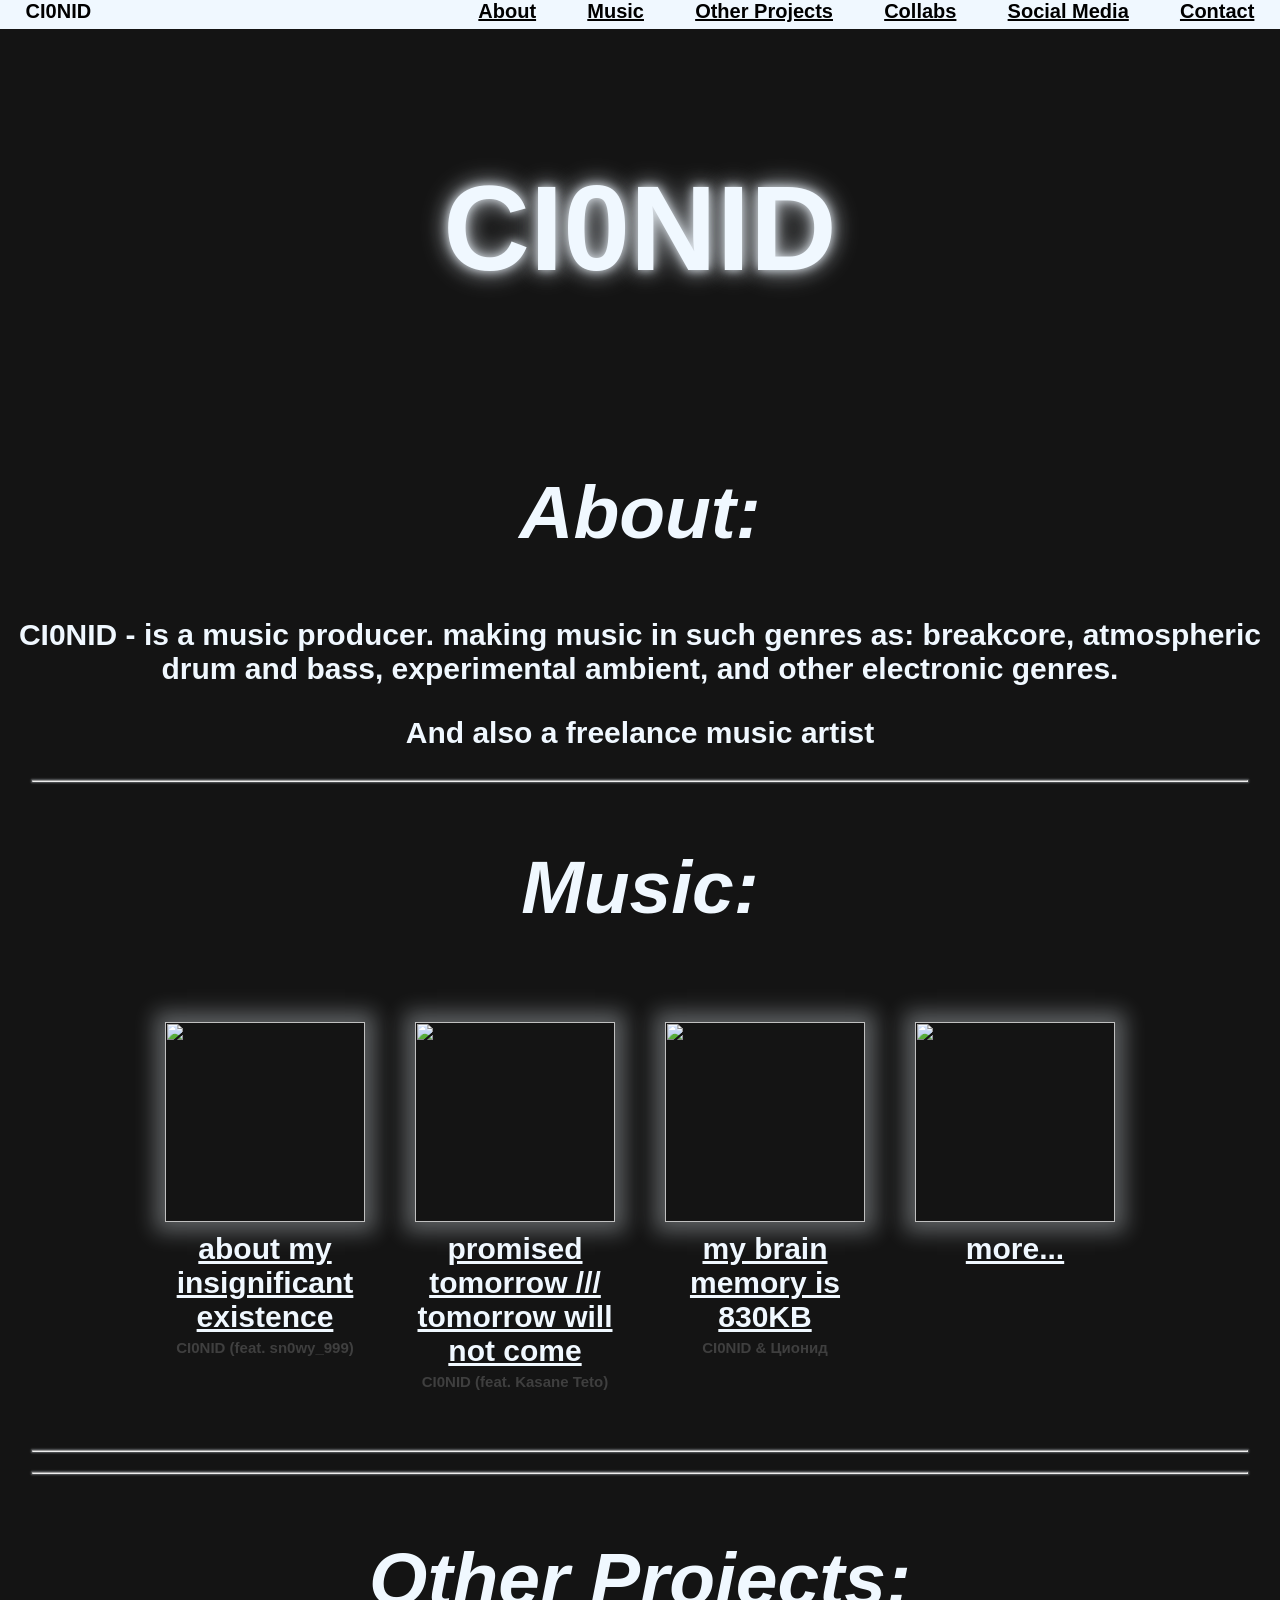
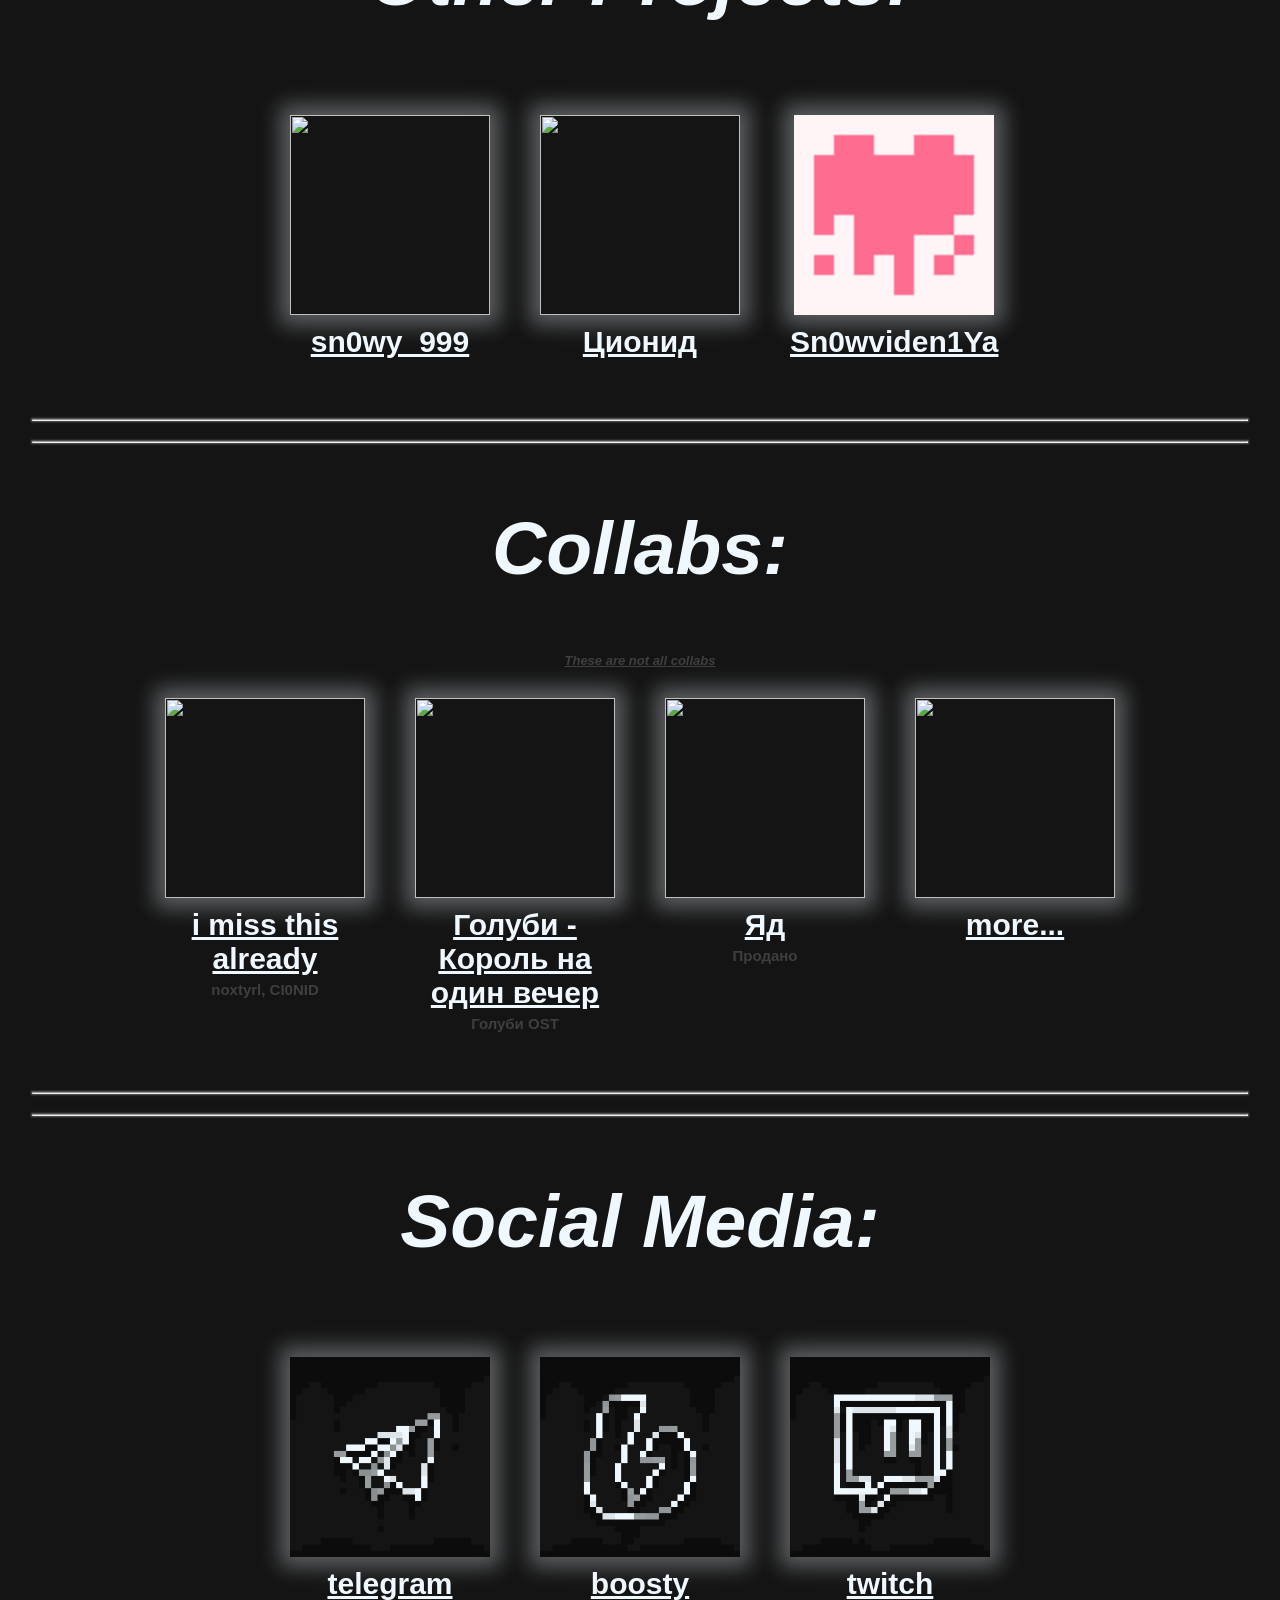
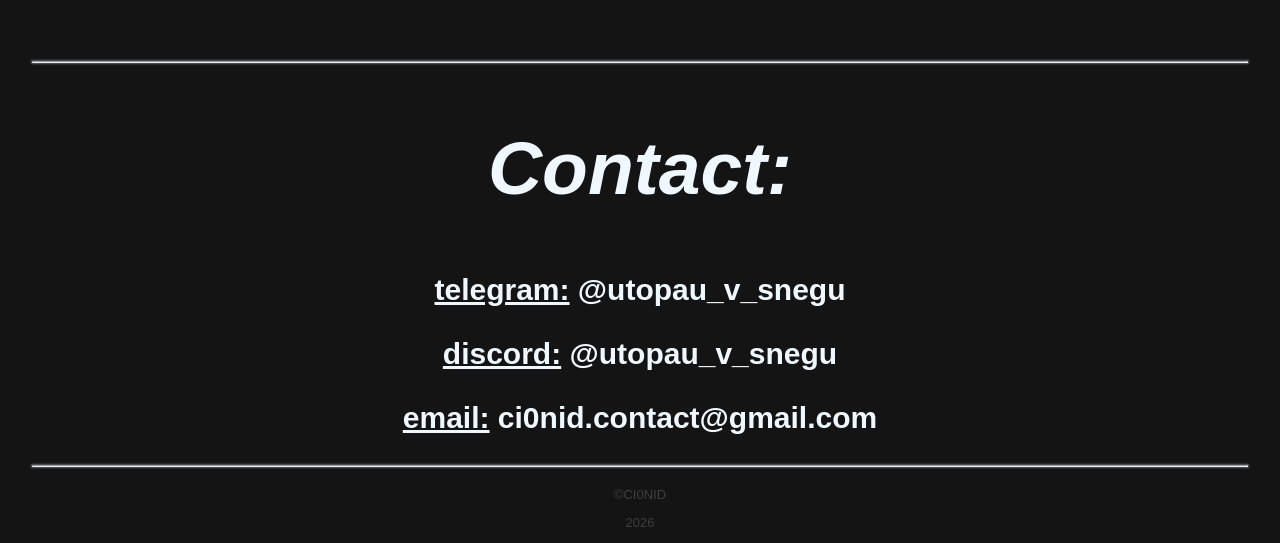
==== commit b5533b57: "added about my insignifiatn exxistence" ====
--- a/index.html
+++ b/index.html
@@ -57,6 +57,25 @@
           <div class="block"> 
           <div class="hint">
             <!-- 1 -->
+            <a href="https://band.link/MtAzq">
+            <img src="https://avatars.yandex.net/get-music-content/21694580/62f98799.a.44109651-1/m1000x1000" width="200" height="200" class="shadow"> 
+            <div class="block_desc"> about my insignificant existence </div> </a>
+            <div class="block_desc2"> CI0NID (feat. sn0wy_999) </div>
+            
+            <div class="hint-content">
+              <span id="decor"> <p> release date: </p> </span> <p> 02 Oct. 2026 </p>
+              <br> <p> </p>
+              <span id="decor"> <p> genre: </p> </span> <p>Breakcore, Jungle, Vocaloid</p>
+              <br> <p> </p>
+              <span id="decor"> <p> release type: </p> </span> <p> Single </p>
+            </div>
+
+          </div>
+        </div>
+
+        <div class="block"> 
+          <div class="hint">
+            <!-- 2 -->
             <a href="https://band.link/hfJd1">
             <img src="https://f4.bcbits.com/img/a1467520471_10.jpg" width="200" height="200" class="shadow"> 
             <div class="block_desc"> promised tomorrow /// tomorrow will not come </div> </a>
@@ -69,13 +88,14 @@
               <br> <p> </p>
               <span id="decor"> <p> release type: </p> </span> <p> EP </p>
             </div>
-
-          </div>
-        </div>
-
-        <div class="block"> 
-          <div class="hint">
-            <!-- 2 -->
+            
+
+          </div>
+        </div>
+
+        <div class="block"> 
+          <div class="hint">
+            <!-- 3 -->
             <a href="https://band.link/khoi5">
             <img src="https://f4.bcbits.com/img/a3618417692_10.jpg" width="200" height="200" class="shadow"> 
             <div class="block_desc"> my brain memory is 830KB </div> </a>
@@ -87,26 +107,6 @@
               <span id="decor"> <p> genre: </p> </span> <p>Breakcore, chiptune</p>
               <br> <p> </p>
               <span id="decor"> <p> release type: </p> </span> <p> Single </p>
-            </div>
-            
-
-          </div>
-        </div>
-
-        <div class="block"> 
-          <div class="hint">
-            <!-- 3 -->
-            <a href="https://band.link/KCGxO">
-            <img src="https://music-bandlink.s3.yandex.net/img/bandlinks/cda740f5-0701-46ad-b7e4-15a58ca46d18_1120_1120.jpeg" width="200" height="200" class="shadow"> 
-            <div class="block_desc"> CI0NID SELECTED DEMOS vol.2 </div> </a>
-            <div class="block_desc2"> CI0NID </div>
-            
-            <div class="hint-content">
-              <span id="decor"> <p> release date: </p> </span> <p> 14 Aug. 2026 </p>
-              <br> <p> </p>
-              <span id="decor"> <p> genre: </p> </span> <p>electronic, various</p>
-              <br> <p> </p>
-              <span id="decor"> <p> release type: </p> </span> <p> Album </p>
             </div>
 
 
@@ -415,6 +415,22 @@
     <!--
 
 
+            
+            <a href="https://band.link/KCGxO">
+            <img src="https://music-bandlink.s3.yandex.net/img/bandlinks/cda740f5-0701-46ad-b7e4-15a58ca46d18_1120_1120.jpeg" width="200" height="200" class="shadow"> 
+            <div class="block_desc"> CI0NID SELECTED DEMOS vol.2 </div> </a>
+            <div class="block_desc2"> CI0NID </div>
+            
+            <div class="hint-content">
+              <span id="decor"> <p> release date: </p> </span> <p> 14 Aug. 2026 </p>
+              <br> <p> </p>
+              <span id="decor"> <p> genre: </p> </span> <p>electronic, various</p>
+              <br> <p> </p>
+              <span id="decor"> <p> release type: </p> </span> <p> Album </p>
+            </div>
+
+
+
             <a href="https://band.link/6anlf">
             <img src="https://avatars.yandex.net/get-music-content/17730916/224036f3.a.42144803-1/m1000x1000" width="200" height="200" class="shadow"> 
             <div class="block_desc"> dead princess </div> </a>
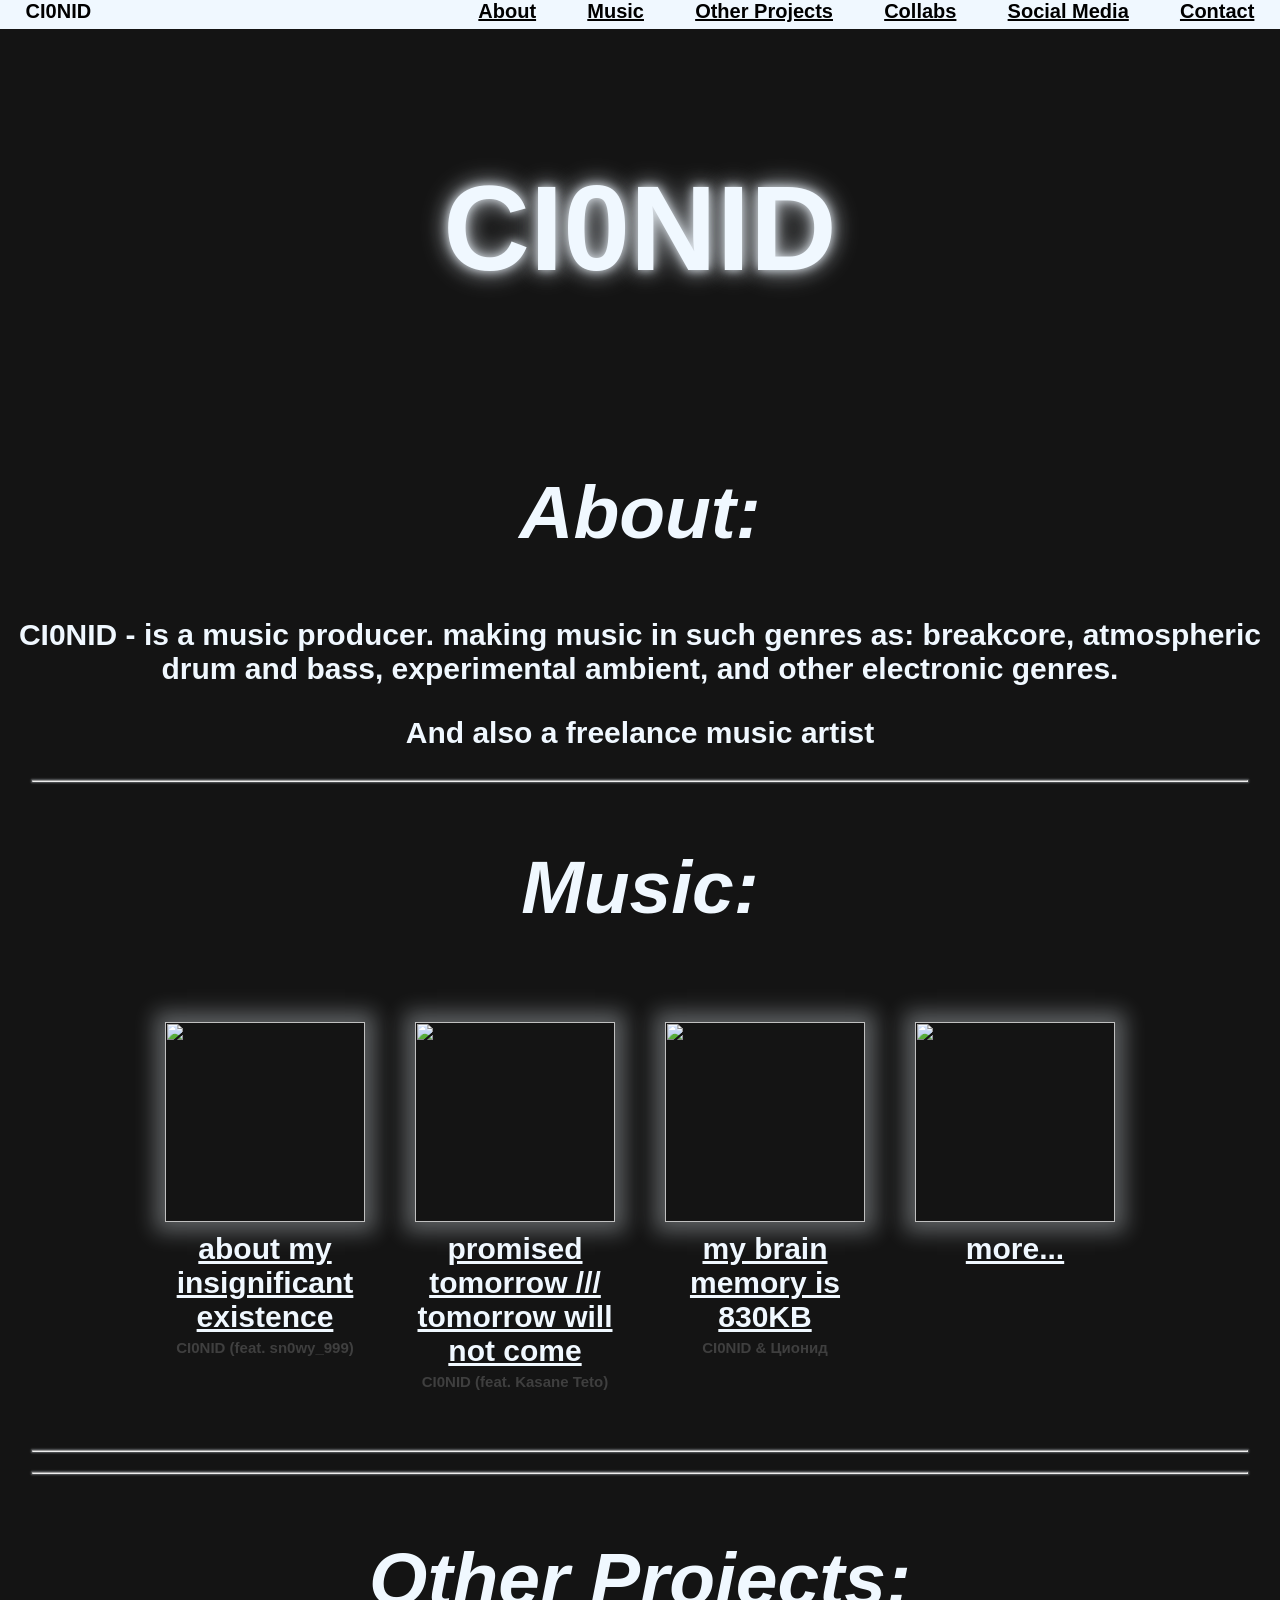
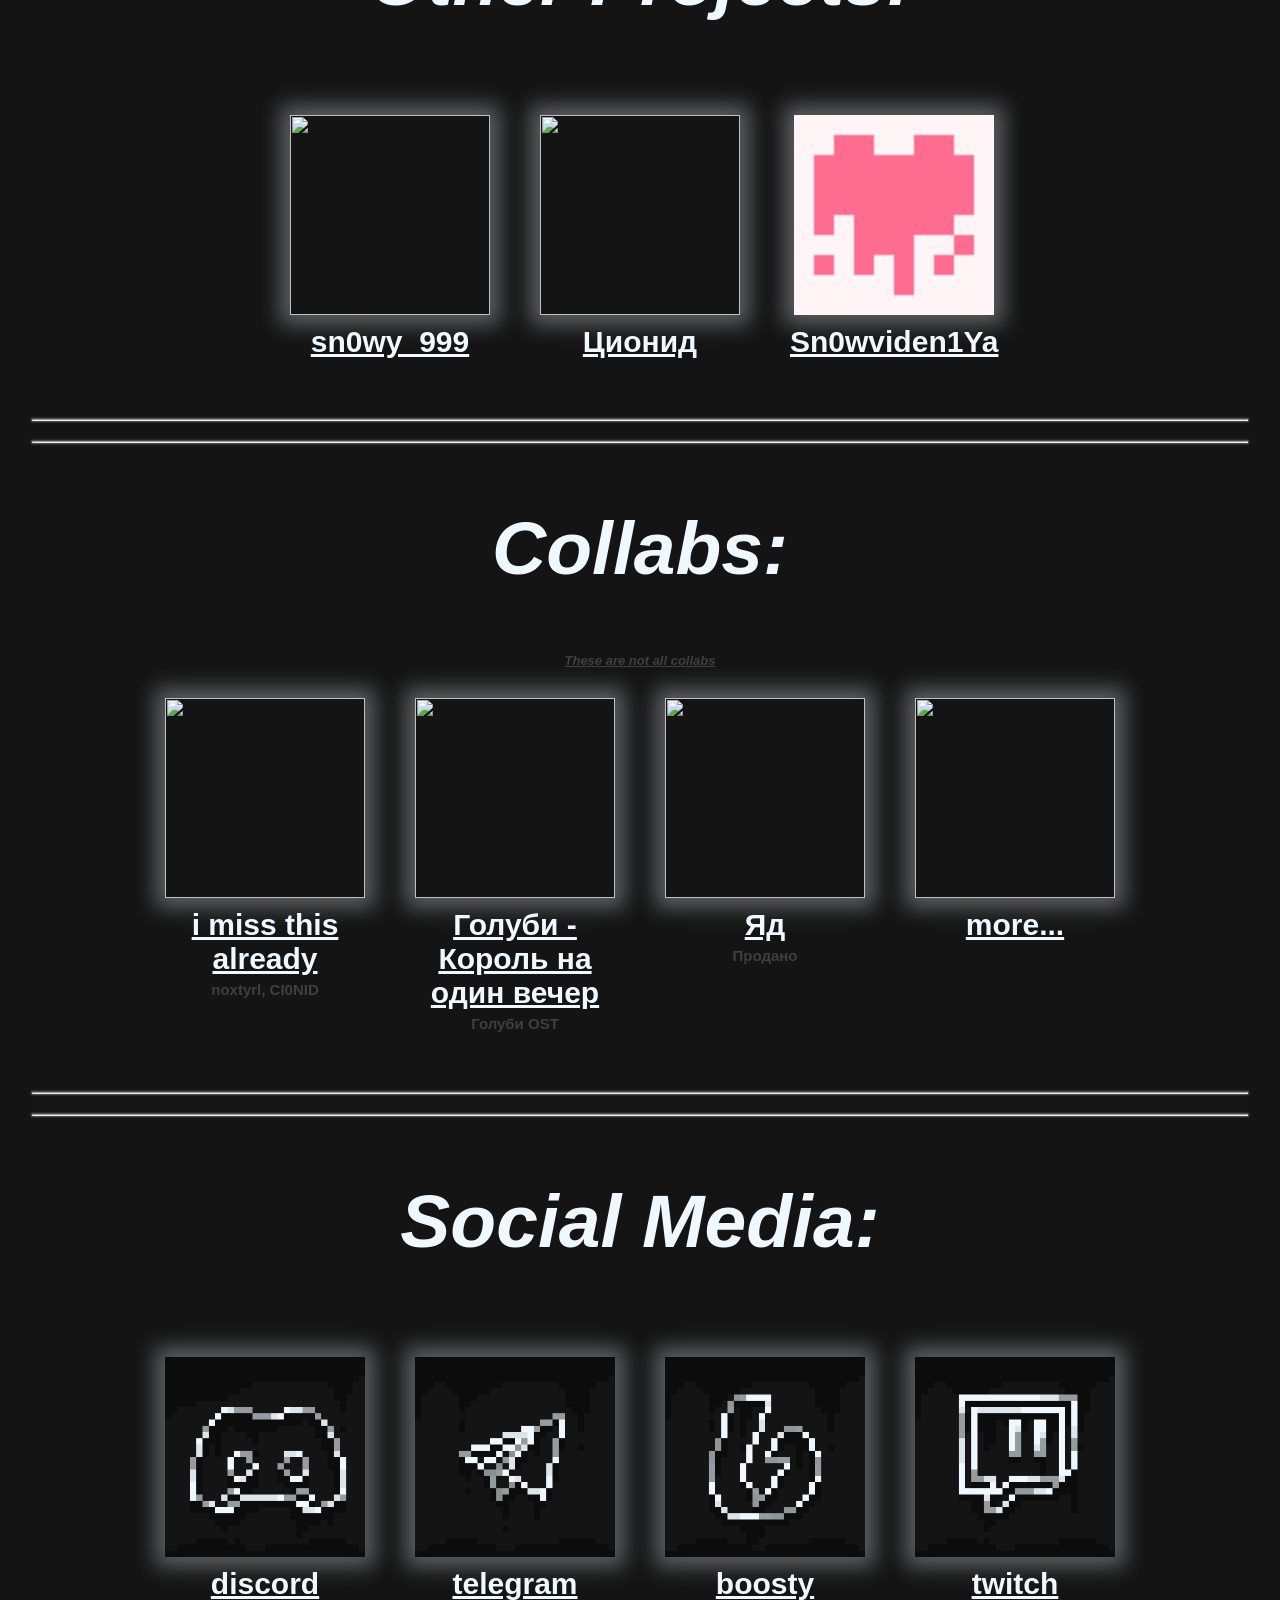
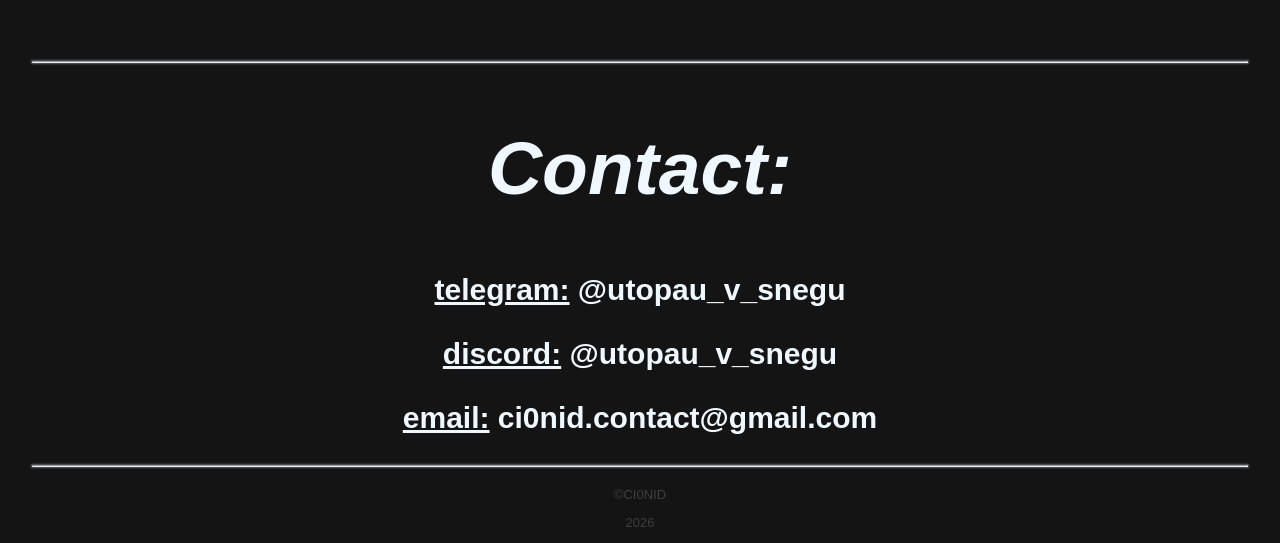
==== commit e033b4bd: "added discord and changed links" ====
--- a/index.html
+++ b/index.html
@@ -336,12 +336,25 @@
 
           <div class="block"> 
           <div class="hint">
+            <a href="https://discord.gg/k2dVUEzw3S">
+            <img src="pics/discord icon.png" width="200" height="200" class="shadow"> 
+            <div class="block_desc"> discord </div> </a>
+            
+            <div class="hint-content">
+              <span id="center"><span id="decor"> <p> <a href="https://discord.gg/k2dVUEzw3S">en blog & community</a> </p> </span> </span>
+            </div>
+
+          </div>
+        </div>
+
+          <div class="block"> 
+          <div class="hint">
             <a href="https://t.me/ci0nid">
             <img src="pics/tg icon.png" width="200" height="200" class="shadow"> 
             <div class="block_desc"> telegram </div> </a>
             
             <div class="hint-content">
-              <span id="center"><span id="decor"> <p> <a href="https://t.me/ci0nid">t.me/ci0nid</a> </p> </span> </span>
+              <span id="center"><span id="decor"> <p> <a href="https://t.me/ci0nid">ru blog</a> </p> </span> </span>
             </div>
 
           </div>
@@ -354,7 +367,7 @@
             <div class="block_desc"> boosty </div> </a>
             
             <div class="hint-content">
-              <span id="center"><span id="decor"> <p> <a href="https://boosty.to/ci0nid">boosty.to/ci0nid</a> </p> </span> </span>
+              <span id="center"><span id="decor"> <p> <a href="https://boosty.to/ci0nid">support my music!</a> </p> </span> </span>
             </div>
 
           </div>
@@ -367,7 +380,7 @@
             <div class="block_desc"> twitch </div> </a>
             
             <div class="hint-content">
-              <span id="center"><span id="decor"> <p> <a href="https://www.twitch.tv/ci0nid_">www.twitch.tv/ci0nid_</a> </p> </span> </span>
+              <span id="center"><span id="decor"> <p> <a href="https://www.twitch.tv/ci0nid_">(I don't really stream much)</a> </p> </span> </span>
             </div>
 
           </div>
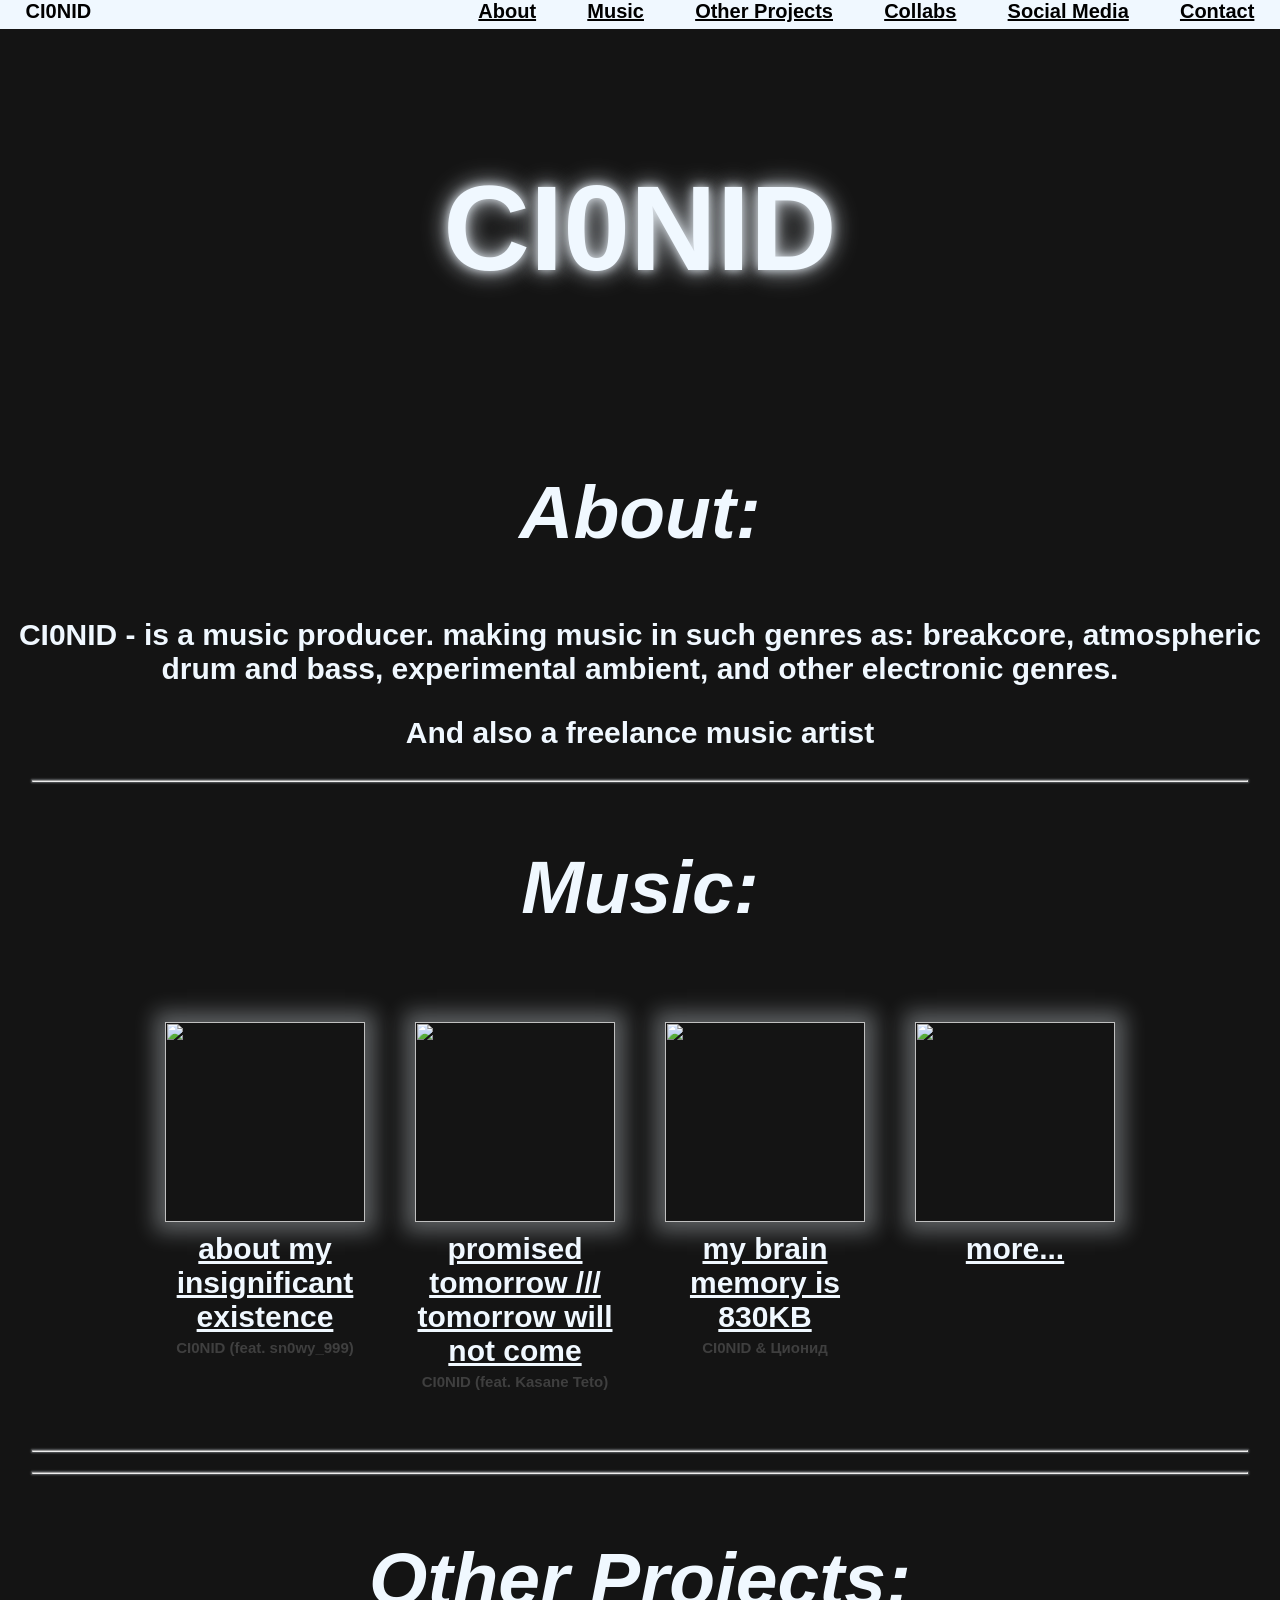
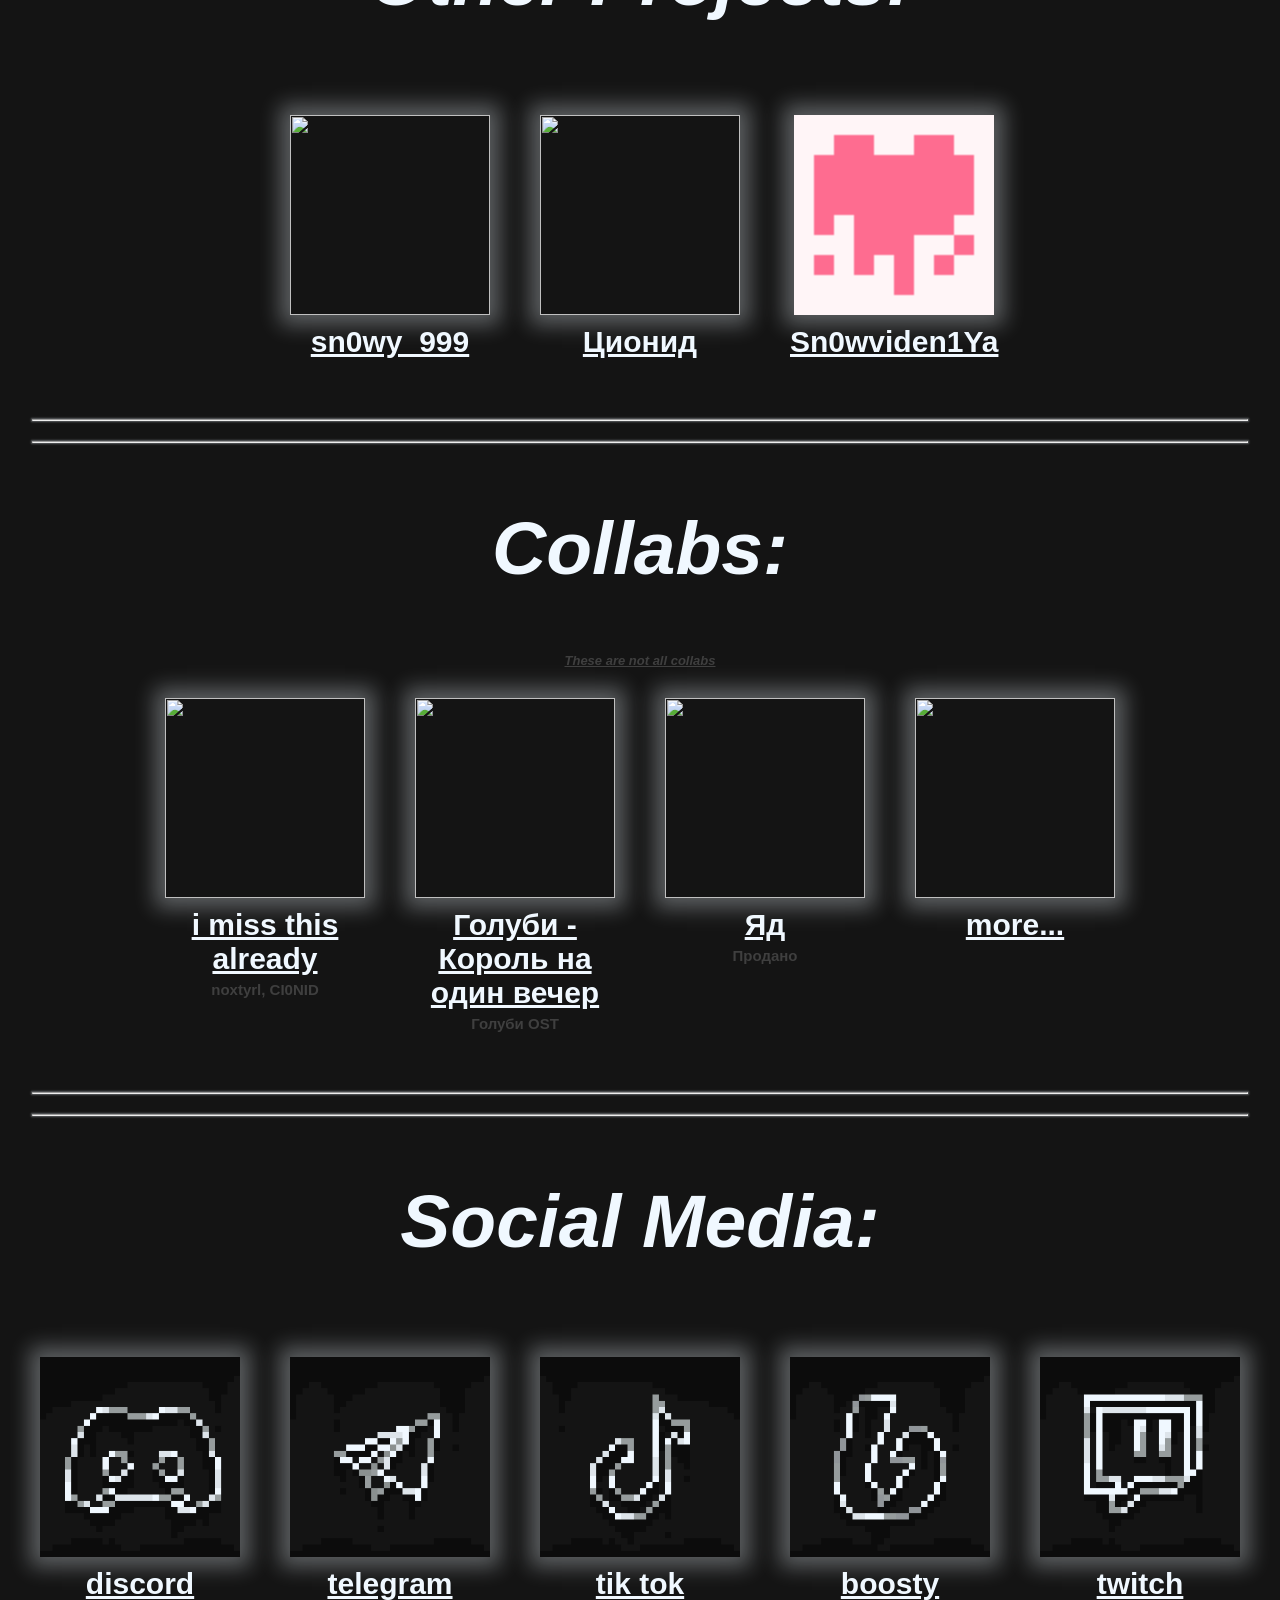
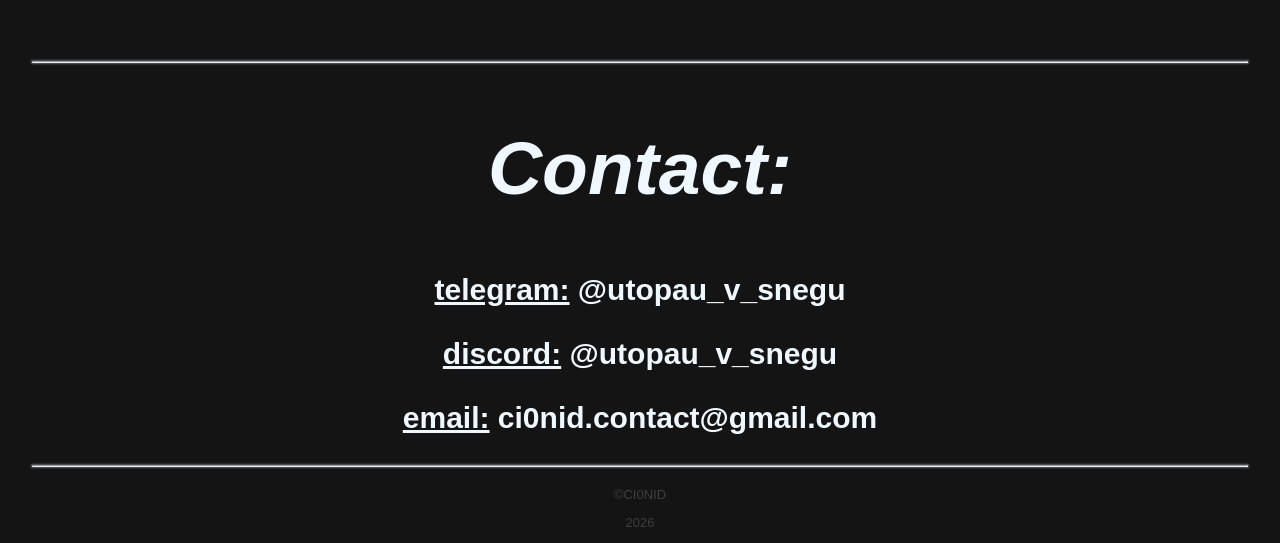
==== commit 3d2c0e5f: "added tik tok link" ====
--- a/index.html
+++ b/index.html
@@ -362,6 +362,19 @@
 
         <div class="block"> 
           <div class="hint">
+            <a href="https://www.tiktok.com/@ci0nid">
+            <img src="pics/tik tok icon.png" width="200" height="200" class="shadow"> 
+            <div class="block_desc"> tik tok </div> </a>
+            
+            <div class="hint-content">
+              <span id="center"><span id="decor"> <p> <a href="https://www.tiktok.com/@ci0nid">short videos</a> </p> </span> </span>
+            </div>
+
+          </div>
+        </div>
+
+        <div class="block"> 
+          <div class="hint">
             <a href="https://boosty.to/ci0nid">
             <img src="pics/boosty icon.png" width="200" height="200" class="shadow"> 
             <div class="block_desc"> boosty </div> </a>
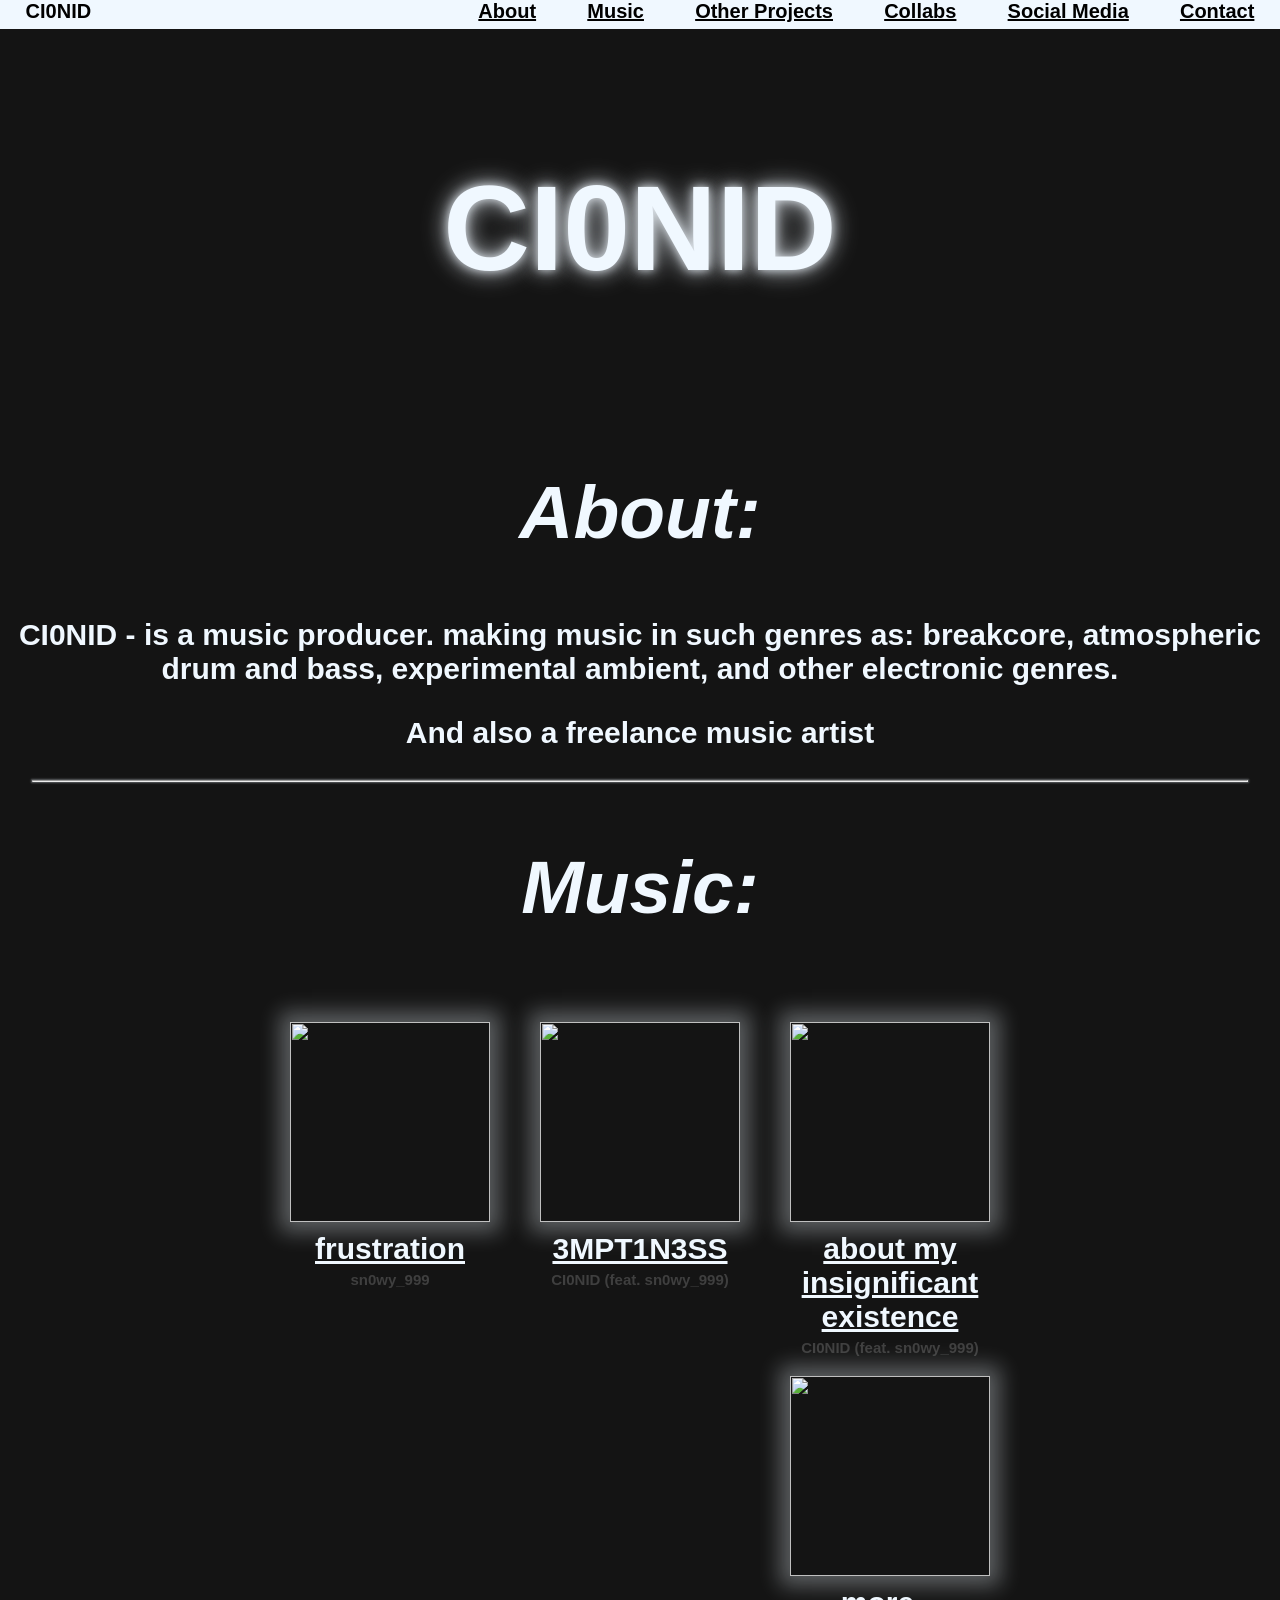
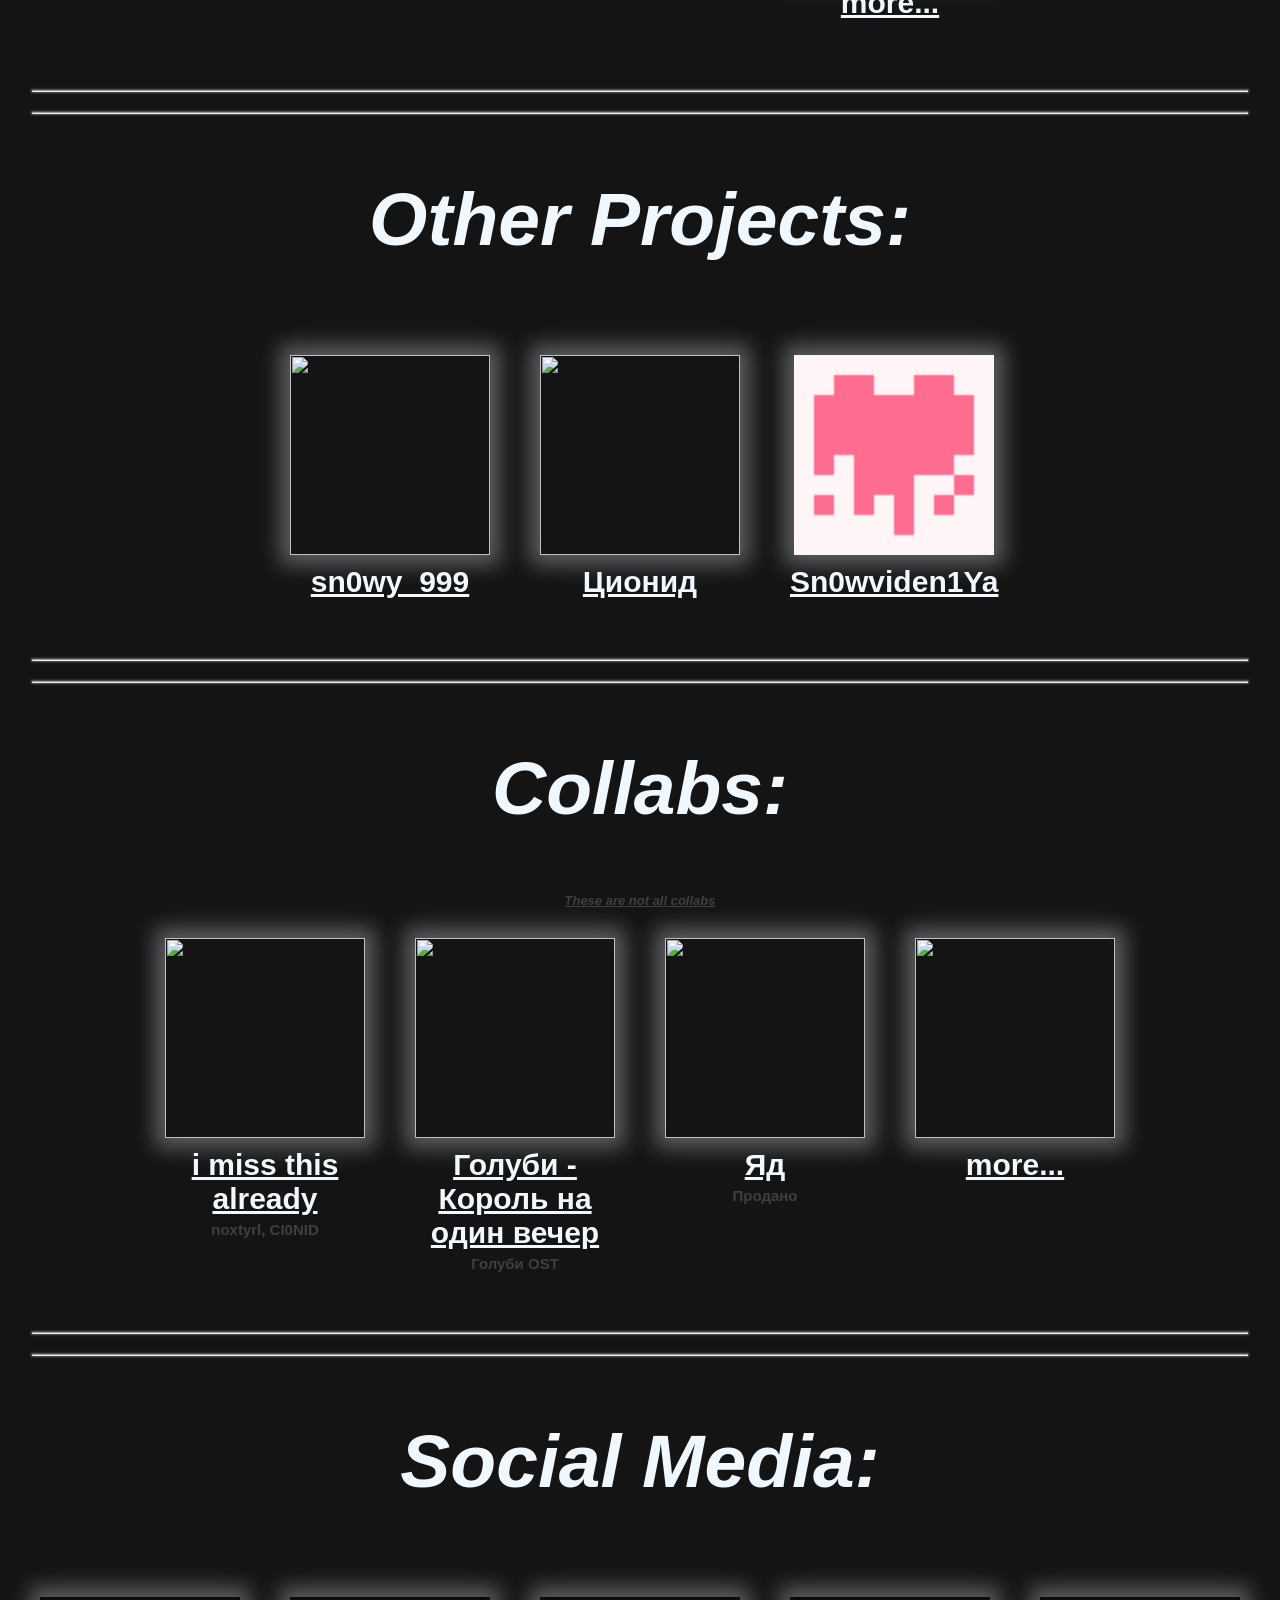
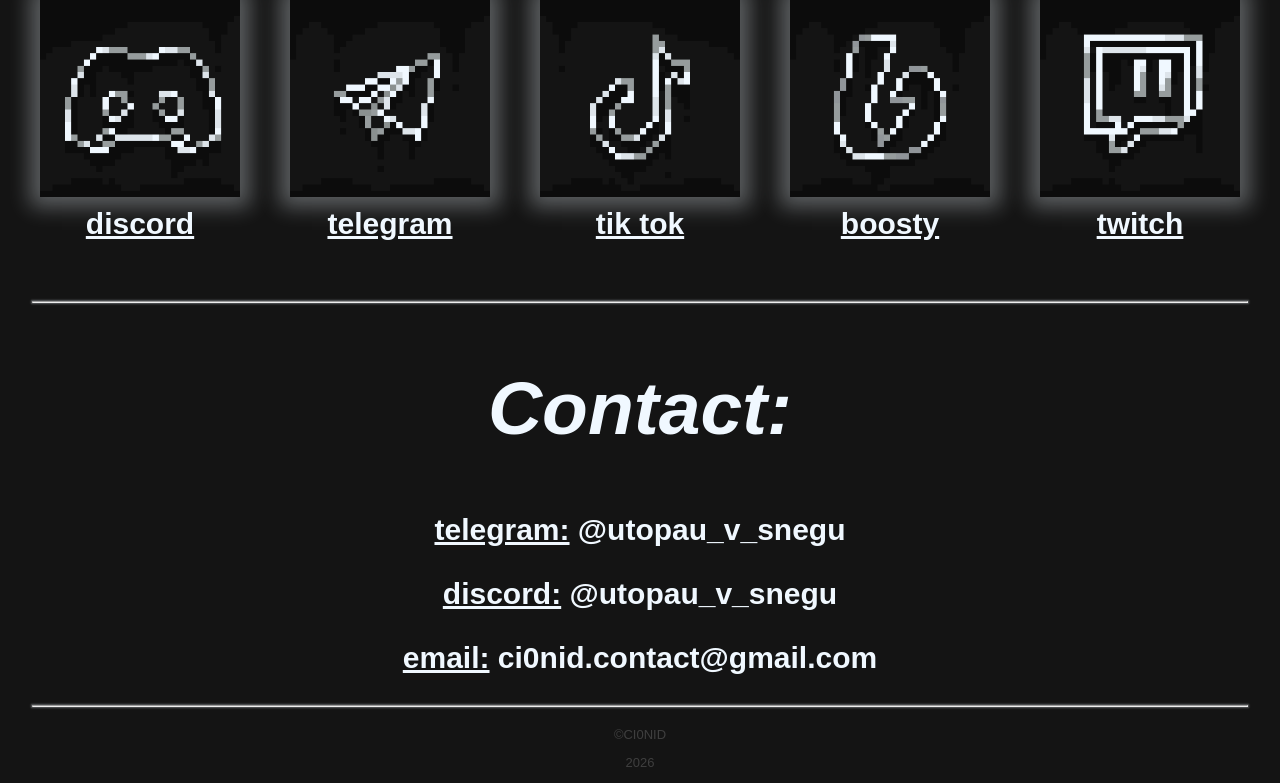
==== commit 1640e3c4: "aded new releases" ====
--- a/index.html
+++ b/index.html
@@ -54,9 +54,48 @@
       <section class="regularText">
         <div class="blocks">          
 
-          <div class="block"> 
-          <div class="hint">
+            <div class="block"> 
+            <div class="hint">
             <!-- 1 -->
+            <a href="https://band.link/3IAp2">
+            <img src="https://avatars.yandex.net/get-music-content/17659805/a9e61457.a.44898706-1/m1000x1000" width="200" height="200" class="shadow"> 
+            <div class="block_desc"> frustration </div> </a>
+            <div class="block_desc2"> sn0wy_999 </div>
+            
+              <div class="hint-content">
+              <span id="decor"> <p> release date: </p> </span> <p> 13 Nov. 2026 </p>
+              <br> <p> </p>
+              <span id="decor"> <p> genre: </p> </span> <p>Shoegaze, electroclash, Vocaloid</p>
+              <br> <p> </p>
+              <span id="decor"> <p> release type: </p> </span> <p> Single </p>
+              </div>
+
+            </div>
+          </div>
+
+          <div class="block"> 
+            <div class="hint">
+            <!-- 2 -->
+            <a href="https://band.link/uXaY5">
+            <img src="https://avatars.yandex.net/get-music-content/20164422/622d3783.a.44719508-1/m1000x1000" width="200" height="200" class="shadow"> 
+            <div class="block_desc"> 3MPT1N3SS </div> </a>
+            <div class="block_desc2"> CI0NID (feat. sn0wy_999) </div>
+            
+            <div class="hint-content">
+              <span id="decor"> <p> release date: </p> </span> <p> 06 Nov. 2026 </p>
+              <br> <p> </p>
+              <span id="decor"> <p> genre: </p> </span> <p>Breakcore, Jungle, vocaloid</p>
+              <br> <p> </p>
+              <span id="decor"> <p> release type: </p> </span> <p> single </p>
+              </div>
+            
+
+            </div>
+          </div>
+
+          <div class="block"> 
+            <div class="hint">
+            <!-- 3 -->
             <a href="https://band.link/MtAzq">
             <img src="https://avatars.yandex.net/get-music-content/21694580/62f98799.a.44109651-1/m1000x1000" width="200" height="200" class="shadow"> 
             <div class="block_desc"> about my insignificant existence </div> </a>
@@ -68,68 +107,28 @@
               <span id="decor"> <p> genre: </p> </span> <p>Breakcore, Jungle, Vocaloid</p>
               <br> <p> </p>
               <span id="decor"> <p> release type: </p> </span> <p> Single </p>
-            </div>
-
-          </div>
-        </div>
-
-        <div class="block"> 
-          <div class="hint">
-            <!-- 2 -->
-            <a href="https://band.link/hfJd1">
-            <img src="https://f4.bcbits.com/img/a1467520471_10.jpg" width="200" height="200" class="shadow"> 
-            <div class="block_desc"> promised tomorrow /// tomorrow will not come </div> </a>
-            <div class="block_desc2"> CI0NID (feat. Kasane Teto) </div>
-            
-            <div class="hint-content">
-              <span id="decor"> <p> release date: </p> </span> <p> 18 Sep. 2026 </p>
-              <br> <p> </p>
-              <span id="decor"> <p> genre: </p> </span> <p>Breakcore, post-rock</p>
-              <br> <p> </p>
-              <span id="decor"> <p> release type: </p> </span> <p> EP </p>
-            </div>
-            
-
-          </div>
-        </div>
-
-        <div class="block"> 
-          <div class="hint">
-            <!-- 3 -->
-            <a href="https://band.link/khoi5">
-            <img src="https://f4.bcbits.com/img/a3618417692_10.jpg" width="200" height="200" class="shadow"> 
-            <div class="block_desc"> my brain memory is 830KB </div> </a>
-            <div class="block_desc2"> CI0NID & Ционид </div>
-            
-            <div class="hint-content">
-              <span id="decor"> <p> release date: </p> </span> <p> 28 Aug. 2026 </p>
-              <br> <p> </p>
-              <span id="decor"> <p> genre: </p> </span> <p>Breakcore, chiptune</p>
-              <br> <p> </p>
-              <span id="decor"> <p> release type: </p> </span> <p> Single </p>
-            </div>
-
-
-          </div>
-        </div>
-
-        <div class="block"> 
-          <div class="hint">
-            <a href="https://ci0nid.bandcamp.com">
-            <img src="pics/more.png" width="200" height="200" class="shadow">
-            <div class="block_desc"> more... </div> </a>
-
-            <div class="hint-content">
-              <p> more music in my bandcamp! </p>
-              <br> <p> </p>
-              <a href="music_links"> <p> other music links </p> </a>
-            </div>
-
-          </div>
-        </div>
-
-        </div>
-        
+
+
+            </div>
+          </div>
+
+          <div class="block"> 
+            <div class="hint">
+              <a href="https://ci0nid.bandcamp.com">
+              <img src="pics/more.png" width="200" height="200" class="shadow">
+              <div class="block_desc"> more... </div> </a>
+
+              <div class="hint-content">
+                <p> more music in my bandcamp! </p>
+                <br> <p> </p>
+                <a href="music_links"> <p> other music links </p> </a>
+              </div>
+
+            </div>
+          </div>
+        </div>
+</div>
+
       </section>
     </section>
 
@@ -439,7 +438,33 @@
     -->
 
     <!--
-
+           
+            <a href="https://band.link/hfJd1">
+            <img src="https://f4.bcbits.com/img/a1467520471_10.jpg" width="200" height="200" class="shadow"> 
+            <div class="block_desc"> promised tomorrow /// tomorrow will not come </div> </a>
+            <div class="block_desc2"> CI0NID (feat. Kasane Teto) </div>
+            
+            <div class="hint-content">
+              <span id="decor"> <p> release date: </p> </span> <p> 18 Sep. 2026 </p>
+              <br> <p> </p>
+              <span id="decor"> <p> genre: </p> </span> <p>Breakcore, post-rock</p>
+              <br> <p> </p>
+              <span id="decor"> <p> release type: </p> </span> <p> EP </p>
+            </div>
+            
+
+            <a href="https://band.link/khoi5">
+            <img src="https://f4.bcbits.com/img/a3618417692_10.jpg" width="200" height="200" class="shadow"> 
+            <div class="block_desc"> my brain memory is 830KB </div> </a>
+            <div class="block_desc2"> CI0NID & Ционид </div>
+            
+            <div class="hint-content">
+              <span id="decor"> <p> release date: </p> </span> <p> 28 Aug. 2026 </p>
+              <br> <p> </p>
+              <span id="decor"> <p> genre: </p> </span> <p>Breakcore, chiptune</p>
+              <br> <p> </p>
+              <span id="decor"> <p> release type: </p> </span> <p> Single </p>
+            </div>
 
             
             <a href="https://band.link/KCGxO">
